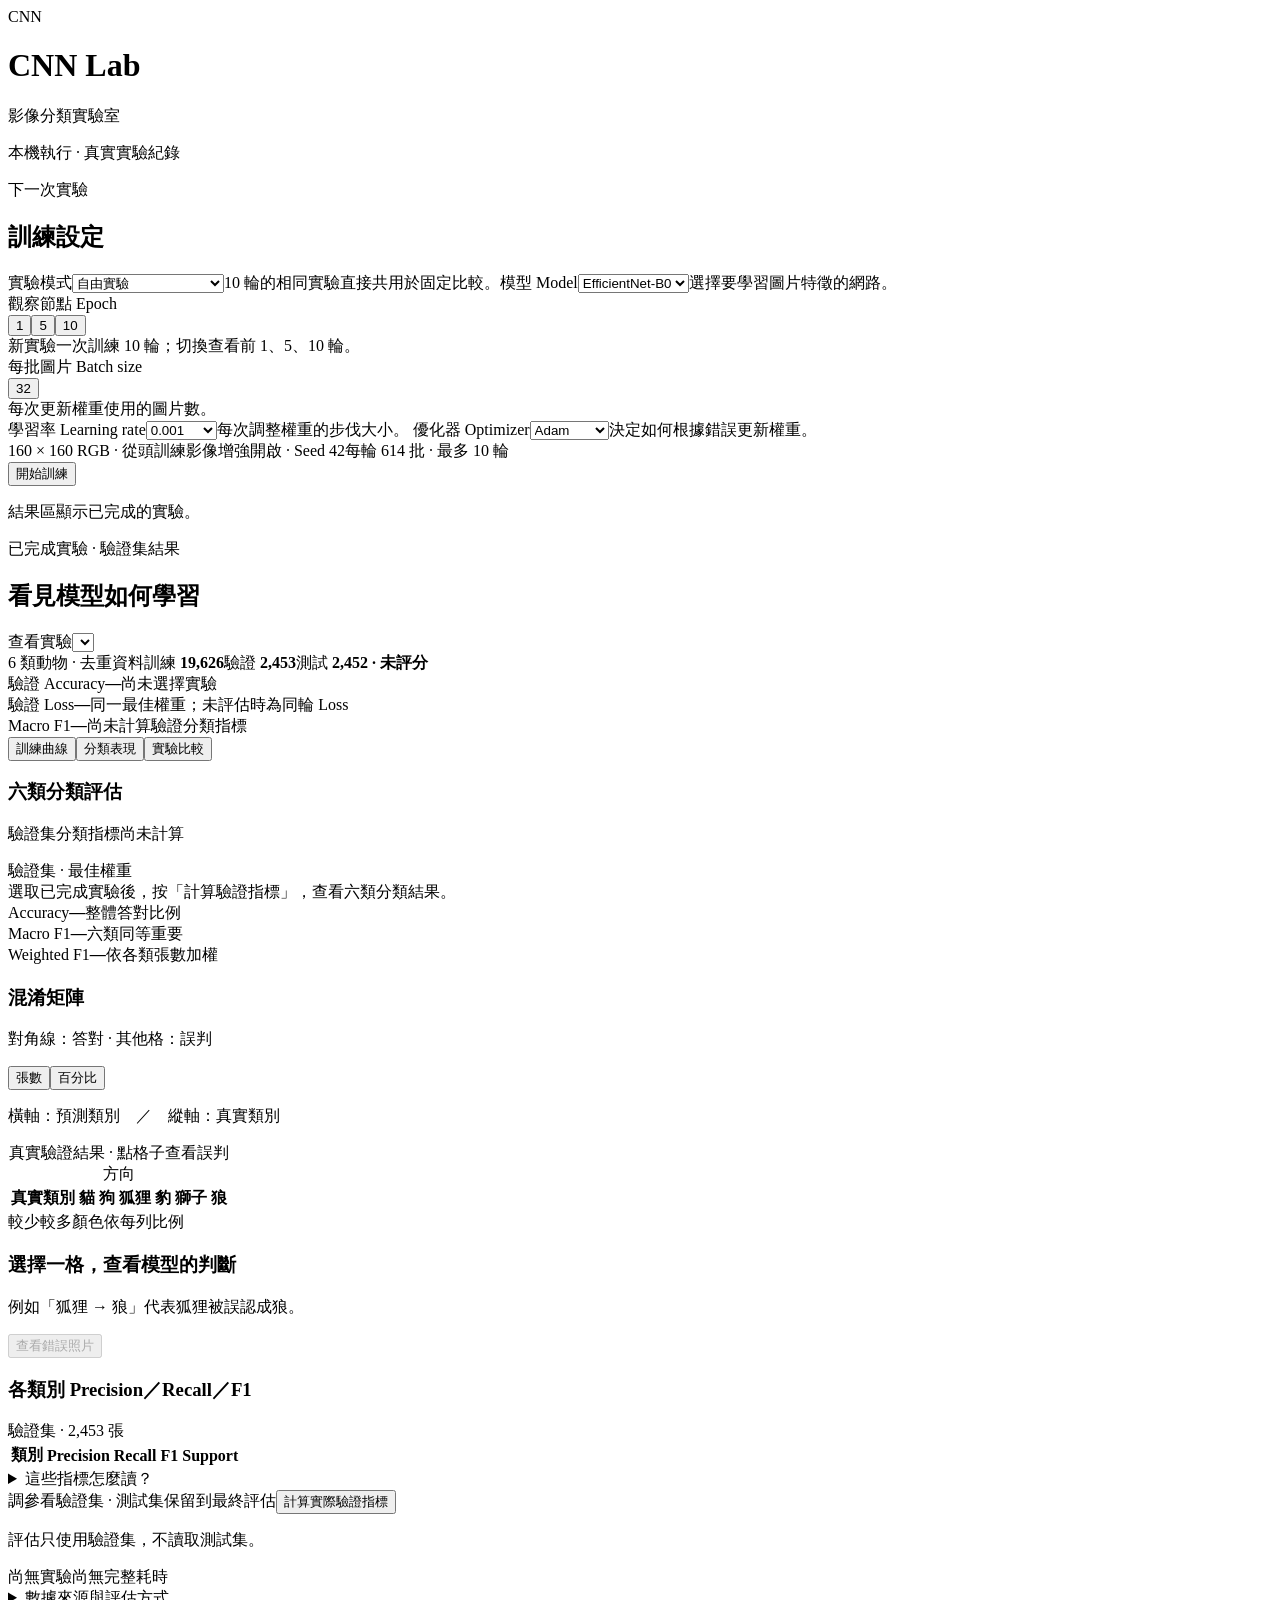
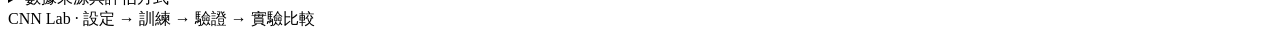
==== webs/index.html @ 6172904f "Add reviewed CNN model and tool sources" ====
<!doctype html>
<html lang="zh-Hant"><head><meta charset="utf-8"><meta name="viewport" content="width=device-width, initial-scale=1"><title>CNN Lab · 影像分類實驗室</title><link rel="stylesheet" href="/style.css"><script src="/app.js" defer></script></head><body>
<div id="cnn-lab-preview-v2" aria-label="CNN 影像分類實驗室介面提案">

<header class="lab-head"><div class="lab-brand"><span class="lab-logo" aria-hidden="true">CNN</span><div><h1>CNN Lab</h1><p class="lab-sub">影像分類實驗室</p></div></div><span class="lab-tag">本機執行 · 真實實驗紀錄</span></header>
<section class="lab-job" id="cl-job" hidden aria-live="polite"><div class="lab-plot-head"><div><h3 id="cl-job-title">準備工作</h3><p class="lab-help" id="cl-job-detail"></p></div><button type="button" class="lab-small-button" id="cl-cancel">取消工作</button></div><progress id="cl-progress" max="100" value="0" aria-label="工作進度"></progress><p class="lab-help" id="cl-job-message"></p></section><p class="lab-alert" id="cl-alert" role="alert" hidden></p><div class="lab-body">
<aside class="lab-side" aria-label="下次實驗設定">
<div><p class="lab-eyebrow">下一次實驗</p><h2>訓練設定</h2></div>
<div class="lab-fields">
<label class="lab-field"><span class="lab-label">實驗模式</span><select class="lab-select" id="cl-mode"><option value="free">自由實驗</option><option value="comparison">固定比較 · 10 輪</option><option value="grid">依序執行全部參數組合</option></select><span class="lab-help">10 輪的相同實驗直接共用於固定比較。</span></label><label class="lab-field"><span class="lab-label">模型 <span>Model</span></span><select class="lab-select" id="cl-model"><option value="EfficientNet-B0">EfficientNet-B0</option><option>MobileNet V1</option><option>ResNet50</option><option>GoogLeNet</option><option>Inception</option><option>VGG16</option><option>VGG16 BN</option><option>AlexNet</option><option>AlexNet LRN</option><option>LeNet</option></select><span class="lab-help" data-help>選擇要學習圖片特徵的網路。</span></label>
<div class="lab-field"><span class="lab-label" id="cl-epoch-label">觀察節點 <span>Epoch</span></span><div class="lab-segments" role="group" aria-labelledby="cl-epoch-label" data-choice="epoch"><button type="button" aria-pressed="false" data-value="1">1</button><button type="button" aria-pressed="false" data-value="5">5</button><button type="button" aria-pressed="true" data-value="10">10</button></div><span class="lab-help" data-help>新實驗一次訓練 10 輪；切換查看前 1、5、10 輪。</span></div>
<div class="lab-field"><span class="lab-label" id="cl-batch-label">每批圖片 <span>Batch size</span></span><div class="lab-segments" role="group" aria-labelledby="cl-batch-label" data-choice="batch"><button type="button" aria-pressed="true" data-value="32">32</button></div><span class="lab-help" data-help>每次更新權重使用的圖片數。</span></div>
<label class="lab-field"><span class="lab-label">學習率 <span>Learning rate</span></span><select class="lab-select" id="cl-lr"><option value="0.00001">0.00001</option><option value="0.001" selected>0.001</option><option value="0.0001">0.0001</option></select><span class="lab-help" data-help>每次調整權重的步伐大小。</span></label>
<label class="lab-field"><span class="lab-label">優化器 <span>Optimizer</span></span><select class="lab-select" id="cl-optimizer"><option>Adam</option><option>SGD</option><option>AdamW</option><option>RMSprop</option></select><span class="lab-help" data-help>決定如何根據錯誤更新權重。</span></label>
</div>
<div class="lab-side-note"><span class="lab-help">160 × 160 RGB · 從頭訓練</span><span class="lab-help">影像增強開啟 · Seed 42</span><span class="lab-help" id="cl-batches">每輪 614 批 · 最多 10 輪</span></div>
<button type="button" class="lab-main-button" id="cl-start"><i data-lucide="play" aria-hidden="true"></i>開始訓練</button><p class="lab-help" id="cl-draft-status" aria-live="polite">結果區顯示已完成的實驗。</p>
</aside>
<main class="lab-main">
<div class="lab-result-head"><div><p class="lab-eyebrow">已完成實驗 · 驗證集結果</p><h2>看見模型如何學習</h2></div><label><span class="lab-help">查看實驗</span><select class="lab-select lab-run-select" id="cl-run" aria-label="查看實驗"></select></label></div>
<div class="lab-dataset"><span>6 類動物 · 去重資料</span><span>訓練 <strong>19,626</strong></span><span>驗證 <strong>2,453</strong></span><span>測試 <strong>2,452 · 未評分</strong></span></div>
<div class="lab-stats" id="cl-original-stats" aria-live="polite"><div class="lab-stat"><span class="lab-stat-label">驗證 Accuracy</span><strong class="lab-value" id="cl-accuracy">—</strong><span class="lab-stat-foot" id="cl-best">尚未選擇實驗</span></div><div class="lab-stat"><span class="lab-stat-label">驗證 Loss</span><strong class="lab-value" id="cl-loss">—</strong><span class="lab-stat-foot">同一最佳權重；未評估時為同輪 Loss</span></div><div class="lab-stat"><span class="lab-stat-label">Macro F1</span><strong class="lab-value">—</strong><span class="lab-stat-foot">尚未計算驗證分類指標</span></div></div>
<div class="lab-tabs" role="tablist" aria-label="實驗結果"><button type="button" role="tab" id="cl-tab-curves" aria-controls="cl-panel-curves" aria-selected="false">訓練曲線</button><button type="button" role="tab" id="cl-tab-class" aria-controls="cl-panel-class" aria-selected="true">分類表現</button><button type="button" role="tab" id="cl-tab-compare" aria-controls="cl-panel-compare" aria-selected="false">實驗比較</button></div>
<section id="cl-panel-curves" role="tabpanel" aria-labelledby="cl-tab-curves" hidden class="lab-gap">
<div class="lab-panel"><div class="lab-plot-head"><h3 id="cl-chart-label">Loss 學習曲線</h3><div class="lab-plot-controls"><div class="lab-segments" role="group" aria-label="曲線指標" data-choice="metric"><button type="button" data-value="loss" aria-pressed="true">Loss</button><button type="button" data-value="accuracy" aria-pressed="false">Accuracy</button></div></div></div><p class="lab-saved-settings" id="cl-result-meta">EfficientNet-B0 · Adam · Batch 32 · LR 0.001</p><section id="cl-chart-composition" data-viz-composition><div class="lab-chart" data-viz-container aria-label="訓練與驗證 Loss 曲線"></div></section><p class="lab-caption" id="cl-curve-note">訓練開始後會顯示實際曲線。</p></div>
<details class="lab-explain"><summary>怎麼看欠擬合與過擬合？</summary><p>兩邊都差且停滯：留意欠擬合。訓練持續進步、驗證連續退步：留意過擬合。判讀連續多輪，不用單一門檻下結論。</p></details>
</section>
<section id="cl-panel-class" role="tabpanel" aria-labelledby="cl-tab-class" class="lab-stack">
<div class="lab-class-toolbar"><div><h3>六類分類評估</h3><p class="lab-help" id="cl-class-provenance">驗證集分類指標尚未計算</p></div><span class="lab-help">驗證集 · 最佳權重</span></div>
<div class="lab-status-note" id="cl-class-banner">選取已完成實驗後，按「計算驗證指標」，查看六類分類結果。</div>
<div class="lab-class-stats" aria-live="polite"><div class="lab-stat"><span class="lab-stat-label">Accuracy</span><strong class="lab-value" id="cl-class-accuracy">—</strong><span class="lab-stat-foot">整體答對比例</span></div><div class="lab-stat"><span class="lab-stat-label">Macro F1</span><strong class="lab-value" id="cl-class-macro">—</strong><span class="lab-stat-foot">六類同等重要</span></div><div class="lab-stat"><span class="lab-stat-label">Weighted F1</span><strong class="lab-value" id="cl-class-weighted">—</strong><span class="lab-stat-foot">依各類張數加權</span></div></div>
<div class="lab-panel"><div class="lab-plot-head"><div><h3>混淆矩陣</h3><p class="lab-help">對角線：答對 · 其他格：誤判</p></div><div class="lab-segments" role="group" aria-label="混淆矩陣顯示方式" id="cl-matrix-units"><button type="button" data-unit="count" aria-pressed="true">張數</button><button type="button" data-unit="percent" aria-pressed="false">百分比</button></div></div><p class="lab-matrix-axis">橫軸：預測類別　／　縱軸：真實類別</p><div class="lab-table-wrap"><table class="lab-matrix" aria-label="六類動物混淆矩陣，行是真實類別，列是預測類別"><caption class="lab-help" id="cl-matrix-caption">真實驗證結果 · 點格子查看誤判方向</caption><thead><tr><th scope="col">真實類別</th><th scope="col">貓</th><th scope="col">狗</th><th scope="col">狐狸</th><th scope="col">豹</th><th scope="col">獅子</th><th scope="col">狼</th></tr></thead><tbody id="cl-matrix-body"></tbody></table></div><div class="lab-matrix-legend"><span>較少</span><span class="lab-legend-ramp" aria-hidden="true"></span><span>較多</span><span id="cl-normalize-label">顏色依每列比例</span></div><div class="lab-cell-detail" aria-live="polite"><div><h3 id="cl-cell-title">選擇一格，查看模型的判斷</h3><p class="lab-help" id="cl-cell-detail">例如「狐狸 → 狼」代表狐狸被誤認成狼。</p></div><button type="button" class="lab-small-button" id="cl-error-images" disabled>查看錯誤照片</button></div><p id="cl-image-note" class="lab-help" aria-live="polite"></p></div>
<div class="lab-panel"><div class="lab-plot-head"><h3>各類別 Precision／Recall／F1</h3><span class="lab-help" id="cl-score-basis">驗證集 · 2,453 張</span></div><div class="lab-table-wrap"><table class="lab-scores"><thead><tr><th scope="col">類別</th><th scope="col">Precision</th><th scope="col">Recall</th><th scope="col">F1</th><th scope="col">Support</th></tr></thead><tbody id="cl-scores-body"></tbody><tfoot id="cl-scores-foot"></tfoot></table></div><details class="lab-explain"><summary>這些指標怎麼讀？</summary><p>Precision：被判成這一類的照片，有多少是真的。Recall：這一類的照片，有多少被找出來。F1：綜合兩者。Support：真實照片張數。Macro：六類平等平均；Weighted：依各類張數加權。</p></details></div>
<div class="lab-class-footer"><span class="lab-help">調參看驗證集 · 測試集保留到最終評估</span><button type="button" class="lab-small-button" id="cl-evaluate">計算實際驗證指標</button></div><div id="cl-errors" class="lab-error-grid" hidden></div><p class="lab-help" id="cl-eval-note" aria-live="polite">評估只使用驗證集，不讀取測試集。</p>
</section>

<section id="cl-panel-compare" role="tabpanel" aria-labelledby="cl-tab-compare" hidden class="lab-stack"><div class="lab-panel"><div class="lab-plot-head"><h3>實驗比較</h3><span class="lab-help">僅顯示已完成 10 輪的實驗</span><span class="lab-help">比較時請使用相同基準、優化器與學習率</span></div><label class="lab-help">模型 <select class="lab-select" id="cl-filter-model"><option value="all">全部模型</option></select></label><label class="lab-help">優化器 <select class="lab-select" id="cl-filter-opt"><option value="all">全部</option><option>adam</option><option>sgd</option><option>adamw</option><option>rmsprop</option></select></label><label class="lab-help">學習率 <select class="lab-select" id="cl-filter-lr"><option value="all">全部</option><option>0.00001</option><option>0.0001</option><option>0.001</option></select></label><div class="lab-table-wrap"><table><thead><tr><th>模型</th><th>Epoch</th><th>Batch</th><th>LR</th><th>Optimizer</th><th>驗證 Acc.</th><th>驗證 Loss</th><th>Macro F1</th><th>耗時</th><th>狀態</th></tr></thead><tbody id="cl-compare-body"></tbody></table></div><p class="lab-caption">耗時為各次實測。不同模型與設定需搭配曲線一起判讀，不只比較最高分。</p></div></section>
<div class="lab-bottom"><span class="lab-completed"><i data-lucide="circle-check" aria-hidden="true"></i><span id="cl-complete">尚無實驗</span></span><span id="cl-duration">尚無完整耗時</span></div>
<details class="lab-src"><summary>數據來源與評估方式</summary><p>曲線讀取各次實驗的逐輪 CSV；分類指標由最佳權重在驗證集的逐圖預測計算。Loss 為主要分類輸出的交叉熵；GoogLeNet 訓練總 Loss 另含輔助輸出，不與分類 Loss 混為一談。測試集不提供操作入口。</p></details>
</main>
</div>
<section class="lab-review" id="cl-review" hidden aria-label="確認下次實驗設定" aria-live="polite"><h2>確認下一次實驗</h2><div class="lab-keyvals" id="cl-review-values"></div><p class="lab-help">不需要既有權重。確認後會從頭訓練，使用去重資料與獨立輸出位置；整批排程每次只執行一組。原始資料與既有權重不覆寫；過程可取消。</p><div class="lab-review-actions"><button type="button" class="lab-small-button" id="cl-close-review">返回調整</button><button type="button" class="lab-main-button" id="cl-confirm">確認開始訓練</button></div></section>
<div class="lab-foot">CNN Lab · 設定 → 訓練 → 驗證 → 實驗比較</div>









</div>

</body></html>
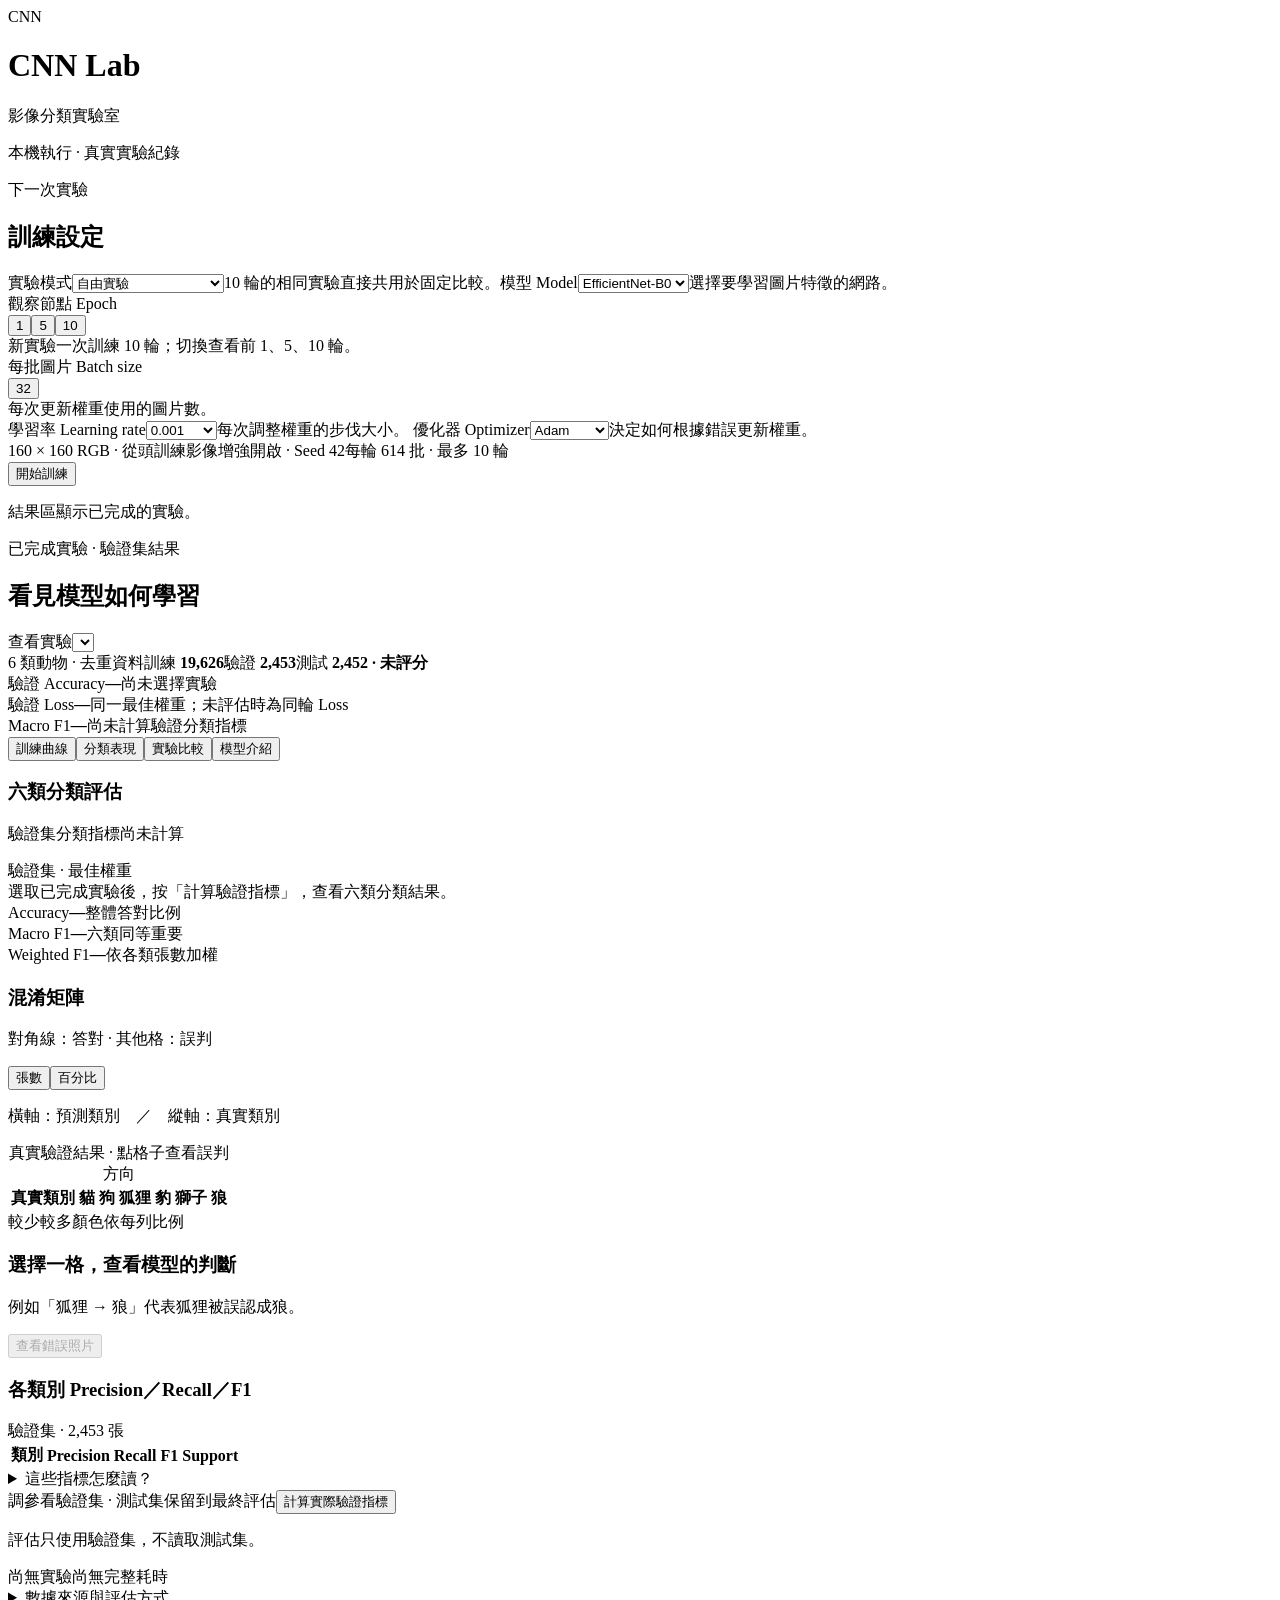
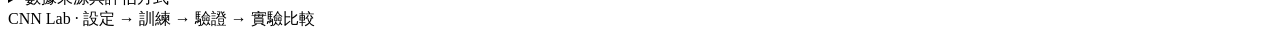
==== commit 263ec86e: "Integrate model reference diagrams into CNN Lab and clarify setup" ====
--- a/webs/index.html
+++ b/webs/index.html
@@ -20,7 +20,7 @@
 <div class="lab-result-head"><div><p class="lab-eyebrow">已完成實驗 · 驗證集結果</p><h2>看見模型如何學習</h2></div><label><span class="lab-help">查看實驗</span><select class="lab-select lab-run-select" id="cl-run" aria-label="查看實驗"></select></label></div>
 <div class="lab-dataset"><span>6 類動物 · 去重資料</span><span>訓練 <strong>19,626</strong></span><span>驗證 <strong>2,453</strong></span><span>測試 <strong>2,452 · 未評分</strong></span></div>
 <div class="lab-stats" id="cl-original-stats" aria-live="polite"><div class="lab-stat"><span class="lab-stat-label">驗證 Accuracy</span><strong class="lab-value" id="cl-accuracy">—</strong><span class="lab-stat-foot" id="cl-best">尚未選擇實驗</span></div><div class="lab-stat"><span class="lab-stat-label">驗證 Loss</span><strong class="lab-value" id="cl-loss">—</strong><span class="lab-stat-foot">同一最佳權重；未評估時為同輪 Loss</span></div><div class="lab-stat"><span class="lab-stat-label">Macro F1</span><strong class="lab-value">—</strong><span class="lab-stat-foot">尚未計算驗證分類指標</span></div></div>
-<div class="lab-tabs" role="tablist" aria-label="實驗結果"><button type="button" role="tab" id="cl-tab-curves" aria-controls="cl-panel-curves" aria-selected="false">訓練曲線</button><button type="button" role="tab" id="cl-tab-class" aria-controls="cl-panel-class" aria-selected="true">分類表現</button><button type="button" role="tab" id="cl-tab-compare" aria-controls="cl-panel-compare" aria-selected="false">實驗比較</button></div>
+<div class="lab-tabs" role="tablist" aria-label="實驗結果"><button type="button" role="tab" id="cl-tab-curves" aria-controls="cl-panel-curves" aria-selected="false">訓練曲線</button><button type="button" role="tab" id="cl-tab-class" aria-controls="cl-panel-class" aria-selected="true">分類表現</button><button type="button" role="tab" id="cl-tab-compare" aria-controls="cl-panel-compare" aria-selected="false">實驗比較</button><button type="button" role="tab" id="cl-tab-models" aria-controls="cl-panel-models" aria-selected="false">模型介紹</button></div>
 <section id="cl-panel-curves" role="tabpanel" aria-labelledby="cl-tab-curves" hidden class="lab-gap">
 <div class="lab-panel"><div class="lab-plot-head"><h3 id="cl-chart-label">Loss 學習曲線</h3><div class="lab-plot-controls"><div class="lab-segments" role="group" aria-label="曲線指標" data-choice="metric"><button type="button" data-value="loss" aria-pressed="true">Loss</button><button type="button" data-value="accuracy" aria-pressed="false">Accuracy</button></div></div></div><p class="lab-saved-settings" id="cl-result-meta">EfficientNet-B0 · Adam · Batch 32 · LR 0.001</p><section id="cl-chart-composition" data-viz-composition><div class="lab-chart" data-viz-container aria-label="訓練與驗證 Loss 曲線"></div></section><p class="lab-caption" id="cl-curve-note">訓練開始後會顯示實際曲線。</p></div>
 <details class="lab-explain"><summary>怎麼看欠擬合與過擬合？</summary><p>兩邊都差且停滯：留意欠擬合。訓練持續進步、驗證連續退步：留意過擬合。判讀連續多輪，不用單一門檻下結論。</p></details>
@@ -34,6 +34,7 @@
 <div class="lab-class-footer"><span class="lab-help">調參看驗證集 · 測試集保留到最終評估</span><button type="button" class="lab-small-button" id="cl-evaluate">計算實際驗證指標</button></div><div id="cl-errors" class="lab-error-grid" hidden></div><p class="lab-help" id="cl-eval-note" aria-live="polite">評估只使用驗證集，不讀取測試集。</p>
 </section>
 
+<section id="cl-panel-models" role="tabpanel" aria-labelledby="cl-tab-models" hidden class="lab-stack"><div class="lab-panel"><h3>認識十種 CNN</h3><p class="lab-help">從核心設計理解模型，再搭配曲線與分類指標觀察。圖示以原論文或明確的官方參考版本為準；本專案是六類分類學習實作，仍有架構調整，部分差異較大，請展開各卡片核對。</p></div><div class="lab-model-grid"><article class="lab-panel lab-model-card"><h3>LeNet</h3><p>小型卷積與平均池化，作為入門基準。</p><a href="/model-images/lenet-reference.svg" target="_blank" rel="noopener noreferrer" aria-label="放大參考架構圖"><img src="/model-images/lenet-reference.svg" alt="LeNet 結構圖"></a><p class="lab-help">點圖可放大。圖依原論文／官方參考重繪；本專案調整見下方差異。<a href="https://princetonuniversity.github.io/NEU-PSY-502/_static/pdf/Class%204/LeCunn1998.pdf" target="_blank" rel="noopener noreferrer">查看架構來源</a></p><p><a href="https://github.com/zihling-project-ai/dl_cnn_model_learning/blob/main/models/lenet.py">查看模型程式</a></p><details class="lab-explain"><summary>模型特色與論文架構差異</summary><p>原版 C3 為部分通道連接，目前使用一般 Conv2D；原版 subsampling 含可訓練縮放與偏置，目前為固定平均池化；C5 改用 Flatten＋Dense(120)，在目前輸入尺寸下不等同原卷積；RBF 輸出改為 Softmax。<a href="https://princetonuniversity.github.io/NEU-PSY-502/_static/pdf/Class%204/LeCunn1998.pdf" target="_blank" rel="noopener noreferrer">論文</a></p></details></article><article class="lab-panel lab-model-card"><h3>AlexNet</h3><p>大卷積核、ReLU 與 Dropout。</p><a href="/model-images/alexnet-reference.svg" target="_blank" rel="noopener noreferrer" aria-label="放大參考架構圖"><img src="/model-images/alexnet-reference.svg" alt="AlexNet 結構圖"></a><p class="lab-help">點圖可放大。圖依原論文／官方參考重繪；本專案調整見下方差異。<a href="https://proceedings.neurips.cc/paper_files/paper/2012/file/c399862d3b9d6b76c8436e924a68c45b-Paper.pdf" target="_blank" rel="noopener noreferrer">查看架構來源</a></p><p><a href="https://github.com/zihling-project-ai/dl_cnn_model_learning/blob/main/models/alexnet.py">查看模型程式</a></p><details class="lab-explain"><summary>模型特色與論文架構差異</summary><p>隱藏全連接層為 512／512，原版為 4096／4096；原版第 2、4、5 層的分組連接改為一般卷積；省略 LRN。<a href="https://proceedings.neurips.cc/paper_files/paper/2012/file/c399862d3b9d6b76c8436e924a68c45b-Paper.pdf" target="_blank" rel="noopener noreferrer">論文</a></p></details></article><article class="lab-panel lab-model-card"><h3>AlexNet＋LRN</h3><p>加入局部反應正規化，與無 LRN 版本對照。</p><a href="/model-images/alexnet_lrn-reference.svg" target="_blank" rel="noopener noreferrer" aria-label="放大參考架構圖"><img src="/model-images/alexnet_lrn-reference.svg" alt="AlexNet＋LRN 結構圖"></a><p class="lab-help">點圖可放大。圖依原論文／官方參考重繪；本專案調整見下方差異。<a href="https://proceedings.neurips.cc/paper_files/paper/2012/file/c399862d3b9d6b76c8436e924a68c45b-Paper.pdf" target="_blank" rel="noopener noreferrer">查看架構來源</a></p><p><a href="https://github.com/zihling-project-ai/dl_cnn_model_learning/blob/main/models/alexnet_lrn.py">查看模型程式</a></p><details class="lab-explain"><summary>模型特色與論文架構差異</summary><p>同樣縮小為 512／512，且未使用原版分組連接。LRN 的 bias=1 與論文 k=2 不同，這一項屬層內超參數差異。<a href="https://proceedings.neurips.cc/paper_files/paper/2012/file/c399862d3b9d6b76c8436e924a68c45b-Paper.pdf" target="_blank" rel="noopener noreferrer">論文</a></p></details></article><article class="lab-panel lab-model-card"><h3>VGG16</h3><p>連續堆疊 3×3 卷積。</p><a href="/model-images/vgg16-reference.svg" target="_blank" rel="noopener noreferrer" aria-label="放大參考架構圖"><img src="/model-images/vgg16-reference.svg" alt="VGG16 結構圖"></a><p class="lab-help">點圖可放大。圖依原論文／官方參考重繪；本專案調整見下方差異。<a href="https://arxiv.org/abs/1409.1556" target="_blank" rel="noopener noreferrer">查看架構來源</a></p><p><a href="https://github.com/zihling-project-ai/dl_cnn_model_learning/blob/main/models/vgg16.py">查看模型程式</a></p><details class="lab-explain"><summary>模型特色與論文架構差異</summary><p>卷積配置對應原版 configuration D；兩個隱藏全連接層縮為 256／256，原版為 4096／4096。<a href="https://arxiv.org/html/1409.1556v6" target="_blank" rel="noopener noreferrer">論文 Table 1</a></p></details></article><article class="lab-panel lab-model-card"><h3>VGG16＋BN</h3><p>加入 Batch Normalization；分類器大小也與本專案 VGG16 不同，並非只差 BN。</p><a href="/model-images/vgg16_bn-reference.svg" target="_blank" rel="noopener noreferrer" aria-label="放大參考架構圖"><img src="/model-images/vgg16_bn-reference.svg" alt="VGG16＋BN 結構圖"></a><p class="lab-help">點圖可放大。圖依原論文／官方參考重繪；本專案調整見下方差異。<a href="https://arxiv.org/abs/1409.1556" target="_blank" rel="noopener noreferrer">查看架構來源</a></p><p><a href="https://github.com/zihling-project-ai/dl_cnn_model_learning/blob/main/models/vgg16_bn.py">查看模型程式</a></p><details class="lab-explain"><summary>模型特色與論文架構差異</summary><p>隱藏全連接層為 512／512。BN 是原 VGG 的擴充設計，並非 2014 VGG 論文原版。<a href="https://arxiv.org/html/1409.1556v6" target="_blank" rel="noopener noreferrer">VGG 論文</a></p></details></article><article class="lab-panel lab-model-card"><h3>GoogLeNet</h3><p>Inception v1 多分支、1×1 降維與輔助分類器。</p><a href="/model-images/googlenet-reference.svg" target="_blank" rel="noopener noreferrer" aria-label="放大參考架構圖"><img src="/model-images/googlenet-reference.svg" alt="GoogLeNet 結構圖"></a><p class="lab-help">點圖可放大。圖依原論文／官方參考重繪；本專案調整見下方差異。<a href="https://arxiv.org/abs/1409.4842" target="_blank" rel="noopener noreferrer">查看架構來源</a></p><p><a href="https://github.com/zihling-project-ai/dl_cnn_model_learning/blob/main/models/googlenet.py">查看模型程式</a></p><details class="lab-explain"><summary>模型特色與論文架構差異</summary><p>主要 Inception 配置大致對應，但前段省略原版兩個 LRN 層；池化的空間尺寸隨輸入尺寸調整。<a href="https://arxiv.org/pdf/1409.4842" target="_blank" rel="noopener noreferrer">論文</a></p></details></article><article class="lab-panel lab-model-card"><h3>Inception v2</h3><p>BN、多分支、卷積分解與降採樣。</p><a href="/model-images/inception-reference.svg" target="_blank" rel="noopener noreferrer" aria-label="放大參考架構圖"><img src="/model-images/inception-reference.svg" alt="Inception v2 結構圖"></a><p class="lab-help">點圖可放大。圖依原論文／官方參考重繪；本專案調整見下方差異。<a href="https://github.com/tensorflow/models/blob/master/research/slim/nets/inception_v2.py" target="_blank" rel="noopener noreferrer">查看架構來源</a></p><p><a href="https://github.com/zihling-project-ai/dl_cnn_model_learning/blob/main/models/inception.py">查看模型程式</a></p><details class="lab-explain"><summary>模型特色與論文架構差異</summary><p>對齊 TF-Slim 的可分離卷積前段、八個一般區塊與兩個 Reduction，共十個模組；保留本專案 GAP、六類輸出、BN／初始化與 Dropout 強度，不宣稱逐點重現原訓練。<a href="https://github.com/tensorflow/models/blob/master/research/slim/nets/inception_v2.py" target="_blank" rel="noopener noreferrer">參考實作</a></p></details></article><article class="lab-panel lab-model-card"><h3>ResNet50</h3><p>Bottleneck 與殘差捷徑。</p><a href="/model-images/resnet50-reference.svg" target="_blank" rel="noopener noreferrer" aria-label="放大參考架構圖"><img src="/model-images/resnet50-reference.svg" alt="ResNet50 結構圖"></a><p class="lab-help">點圖可放大。圖依原論文／官方參考重繪；本專案調整見下方差異。<a href="https://arxiv.org/abs/1512.03385" target="_blank" rel="noopener noreferrer">查看架構來源</a></p><p><a href="https://github.com/zihling-project-ai/dl_cnn_model_learning/blob/main/models/resnet.py">查看模型程式</a></p><details class="lab-explain"><summary>模型特色與論文架構差異</summary><p>主幹配置對應 ResNet50；第一層使用 TensorFlow same 補邊，與原作者固定 pad=3 的邊界取樣可能不同，不宣稱逐點數值等價。<a href="https://arxiv.org/pdf/1512.03385" target="_blank" rel="noopener noreferrer">論文</a>、<a href="https://github.com/KaimingHe/deep-residual-networks/blob/master/prototxt/ResNet-50-deploy.prototxt" target="_blank" rel="noopener noreferrer">原作者實作</a></p></details></article><article class="lab-panel lab-model-card"><h3>MobileNet v1</h3><p>Depthwise 與 Pointwise 卷積，降低計算量。</p><a href="/model-images/mobilenet_v1-reference.svg" target="_blank" rel="noopener noreferrer" aria-label="放大參考架構圖"><img src="/model-images/mobilenet_v1-reference.svg" alt="MobileNet v1 結構圖"></a><p class="lab-help">點圖可放大。圖依原論文／官方參考重繪；本專案調整見下方差異。<a href="https://arxiv.org/abs/1704.04861" target="_blank" rel="noopener noreferrer">查看架構來源</a></p><p><a href="https://github.com/zihling-project-ai/dl_cnn_model_learning/blob/main/models/mobilenet_v1.py">查看模型程式</a></p><details class="lab-explain"><summary>模型特色與論文架構差異</summary><p>主幹配置對應 v1；論文文字使用 ReLU，本專案使用 ReLU6（亦見官方實作），此差異須明確區分。目前 Dropout=0.2 與官方預設強度不同，主要屬正則化設定差異。<a href="https://arxiv.org/pdf/1704.04861" target="_blank" rel="noopener noreferrer">論文</a>、<a href="https://github.com/tensorflow/models/blob/master/research/slim/nets/mobilenet_v1.py" target="_blank" rel="noopener noreferrer">官方實作</a></p></details></article><article class="lab-panel lab-model-card"><h3>EfficientNet-B0</h3><p>MBConv、SE 通道權重與條件式殘差。</p><a href="/model-images/efficientnet_b0-reference.svg" target="_blank" rel="noopener noreferrer" aria-label="放大參考架構圖"><img src="/model-images/efficientnet_b0-reference.svg" alt="EfficientNet-B0 結構圖"></a><p class="lab-help">點圖可放大。圖依原論文／官方參考重繪；本專案調整見下方差異。<a href="https://arxiv.org/abs/1905.11946" target="_blank" rel="noopener noreferrer">查看架構來源</a></p><p><a href="https://github.com/zihling-project-ai/dl_cnn_model_learning/blob/main/models/efficientnet.py">查看模型程式</a></p><details class="lab-explain"><summary>模型特色與論文架構差異</summary><p>SE 縮減寬度依區塊輸入通道計算；殘差支路使用逐樣本遮罩，丟棄率依 block_idx／total_blocks 增加。保留本專案 BN 與初始化設定，不要求原論文環境或訓練方法。<a href="https://github.com/tensorflow/tpu/blob/master/models/official/efficientnet/efficientnet_model.py" target="_blank" rel="noopener noreferrer">參考實作</a></p></details></article></div></section>
 <section id="cl-panel-compare" role="tabpanel" aria-labelledby="cl-tab-compare" hidden class="lab-stack"><div class="lab-panel"><div class="lab-plot-head"><h3>實驗比較</h3><span class="lab-help">僅顯示已完成 10 輪的實驗</span><span class="lab-help">比較時請使用相同基準、優化器與學習率</span></div><label class="lab-help">模型 <select class="lab-select" id="cl-filter-model"><option value="all">全部模型</option></select></label><label class="lab-help">優化器 <select class="lab-select" id="cl-filter-opt"><option value="all">全部</option><option>adam</option><option>sgd</option><option>adamw</option><option>rmsprop</option></select></label><label class="lab-help">學習率 <select class="lab-select" id="cl-filter-lr"><option value="all">全部</option><option>0.00001</option><option>0.0001</option><option>0.001</option></select></label><div class="lab-table-wrap"><table><thead><tr><th>模型</th><th>Epoch</th><th>Batch</th><th>LR</th><th>Optimizer</th><th>驗證 Acc.</th><th>驗證 Loss</th><th>Macro F1</th><th>耗時</th><th>狀態</th></tr></thead><tbody id="cl-compare-body"></tbody></table></div><p class="lab-caption">耗時為各次實測。不同模型與設定需搭配曲線一起判讀，不只比較最高分。</p></div></section>
 <div class="lab-bottom"><span class="lab-completed"><i data-lucide="circle-check" aria-hidden="true"></i><span id="cl-complete">尚無實驗</span></span><span id="cl-duration">尚無完整耗時</span></div>
 <details class="lab-src"><summary>數據來源與評估方式</summary><p>曲線讀取各次實驗的逐輪 CSV；分類指標由最佳權重在驗證集的逐圖預測計算。Loss 為主要分類輸出的交叉熵；GoogLeNet 訓練總 Loss 另含輔助輸出，不與分類 Loss 混為一談。測試集不提供操作入口。</p></details>
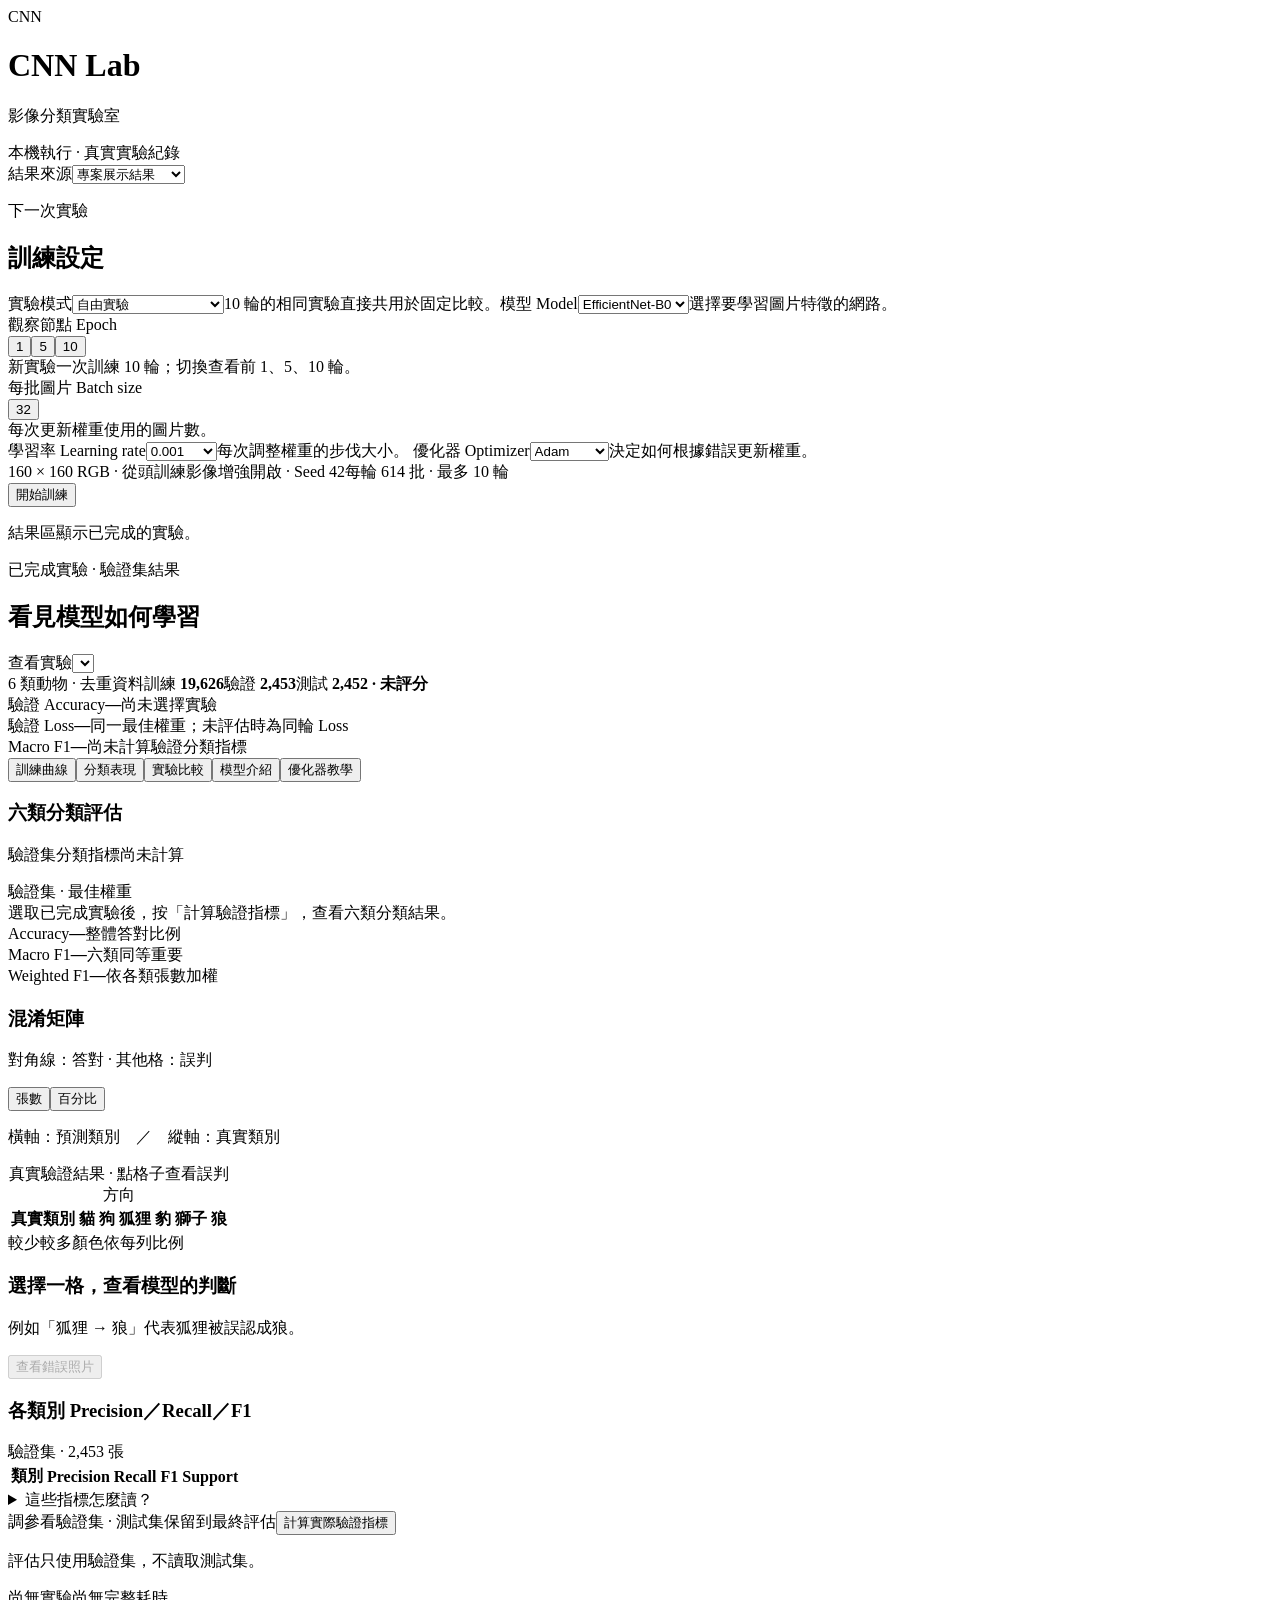
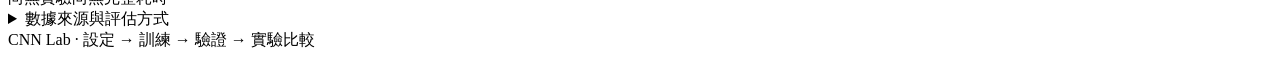
==== commit c2966e97: "Add optimizer lessons, reproducible setup and static experiment showcase" ====
--- a/webs/index.html
+++ b/webs/index.html
@@ -3,6 +3,8 @@
 <div id="cnn-lab-preview-v2" aria-label="CNN 影像分類實驗室介面提案">
 
 <header class="lab-head"><div class="lab-brand"><span class="lab-logo" aria-hidden="true">CNN</span><div><h1>CNN Lab</h1><p class="lab-sub">影像分類實驗室</p></div></div><span class="lab-tag">本機執行 · 真實實驗紀錄</span></header>
+<section class="lab-panel lab-source-panel"><label class="lab-field"><span class="lab-label">結果來源</span><select class="lab-select" id="cl-source"><option value="showcase">專案展示結果</option><option value="local">這台電腦的實驗</option></select></label><p class="lab-help" id="cl-mode-note"></p><p class="lab-help" id="cl-snapshot-note"></p></section>
+<section class="lab-panel" id="cl-local-guide" hidden><h3>在自己的電腦上訓練</h3><p class="lab-help" id="cl-guide-settings"></p><p>先下載專案、準備分類圖片，依安裝說明建立 Python 環境並啟動本機服務。Metal 需另行驗證，NVIDIA Docker 尚待實測。回到本機 CNN Lab 後，可用目前選中的設定從零訓練；權重與紀錄會保存在你自己的電腦。</p><p><a href="https://github.com/zihling-project-ai/dl_cnn_model_learning/blob/main/webs/README.md" target="_blank" rel="noopener noreferrer">查看本機啟動說明（Docker 尚待實測）</a></p></section>
 <section class="lab-job" id="cl-job" hidden aria-live="polite"><div class="lab-plot-head"><div><h3 id="cl-job-title">準備工作</h3><p class="lab-help" id="cl-job-detail"></p></div><button type="button" class="lab-small-button" id="cl-cancel">取消工作</button></div><progress id="cl-progress" max="100" value="0" aria-label="工作進度"></progress><p class="lab-help" id="cl-job-message"></p></section><p class="lab-alert" id="cl-alert" role="alert" hidden></p><div class="lab-body">
 <aside class="lab-side" aria-label="下次實驗設定">
 <div><p class="lab-eyebrow">下一次實驗</p><h2>訓練設定</h2></div>
@@ -20,7 +22,7 @@
 <div class="lab-result-head"><div><p class="lab-eyebrow">已完成實驗 · 驗證集結果</p><h2>看見模型如何學習</h2></div><label><span class="lab-help">查看實驗</span><select class="lab-select lab-run-select" id="cl-run" aria-label="查看實驗"></select></label></div>
 <div class="lab-dataset"><span>6 類動物 · 去重資料</span><span>訓練 <strong>19,626</strong></span><span>驗證 <strong>2,453</strong></span><span>測試 <strong>2,452 · 未評分</strong></span></div>
 <div class="lab-stats" id="cl-original-stats" aria-live="polite"><div class="lab-stat"><span class="lab-stat-label">驗證 Accuracy</span><strong class="lab-value" id="cl-accuracy">—</strong><span class="lab-stat-foot" id="cl-best">尚未選擇實驗</span></div><div class="lab-stat"><span class="lab-stat-label">驗證 Loss</span><strong class="lab-value" id="cl-loss">—</strong><span class="lab-stat-foot">同一最佳權重；未評估時為同輪 Loss</span></div><div class="lab-stat"><span class="lab-stat-label">Macro F1</span><strong class="lab-value">—</strong><span class="lab-stat-foot">尚未計算驗證分類指標</span></div></div>
-<div class="lab-tabs" role="tablist" aria-label="實驗結果"><button type="button" role="tab" id="cl-tab-curves" aria-controls="cl-panel-curves" aria-selected="false">訓練曲線</button><button type="button" role="tab" id="cl-tab-class" aria-controls="cl-panel-class" aria-selected="true">分類表現</button><button type="button" role="tab" id="cl-tab-compare" aria-controls="cl-panel-compare" aria-selected="false">實驗比較</button><button type="button" role="tab" id="cl-tab-models" aria-controls="cl-panel-models" aria-selected="false">模型介紹</button></div>
+<div class="lab-tabs" role="tablist" aria-label="實驗結果"><button type="button" role="tab" id="cl-tab-curves" aria-controls="cl-panel-curves" aria-selected="false">訓練曲線</button><button type="button" role="tab" id="cl-tab-class" aria-controls="cl-panel-class" aria-selected="true">分類表現</button><button type="button" role="tab" id="cl-tab-compare" aria-controls="cl-panel-compare" aria-selected="false">實驗比較</button><button type="button" role="tab" id="cl-tab-models" aria-controls="cl-panel-models" aria-selected="false">模型介紹</button><button type="button" role="tab" id="cl-tab-optimizers" aria-controls="cl-panel-optimizers" aria-selected="false">優化器教學</button></div>
 <section id="cl-panel-curves" role="tabpanel" aria-labelledby="cl-tab-curves" hidden class="lab-gap">
 <div class="lab-panel"><div class="lab-plot-head"><h3 id="cl-chart-label">Loss 學習曲線</h3><div class="lab-plot-controls"><div class="lab-segments" role="group" aria-label="曲線指標" data-choice="metric"><button type="button" data-value="loss" aria-pressed="true">Loss</button><button type="button" data-value="accuracy" aria-pressed="false">Accuracy</button></div></div></div><p class="lab-saved-settings" id="cl-result-meta">EfficientNet-B0 · Adam · Batch 32 · LR 0.001</p><section id="cl-chart-composition" data-viz-composition><div class="lab-chart" data-viz-container aria-label="訓練與驗證 Loss 曲線"></div></section><p class="lab-caption" id="cl-curve-note">訓練開始後會顯示實際曲線。</p></div>
 <details class="lab-explain"><summary>怎麼看欠擬合與過擬合？</summary><p>兩邊都差且停滯：留意欠擬合。訓練持續進步、驗證連續退步：留意過擬合。判讀連續多輪，不用單一門檻下結論。</p></details>
@@ -34,6 +36,16 @@
 <div class="lab-class-footer"><span class="lab-help">調參看驗證集 · 測試集保留到最終評估</span><button type="button" class="lab-small-button" id="cl-evaluate">計算實際驗證指標</button></div><div id="cl-errors" class="lab-error-grid" hidden></div><p class="lab-help" id="cl-eval-note" aria-live="polite">評估只使用驗證集，不讀取測試集。</p>
 </section>
 
+<section id="cl-panel-optimizers" role="tabpanel" aria-labelledby="cl-tab-optimizers" hidden class="lab-stack">
+<div class="lab-panel lab-optimizer-intro"><p class="lab-eyebrow">從錯誤到更新</p><h3>優化器怎麼讓模型學習？</h3><p>Loss 衡量預測與答案的差距，反向傳播算出梯度，優化器再用梯度更新權重。學習率控制更新尺度；標籤與分類答案不會因此改變。</p><div class="lab-learning-flow" aria-label="學習流程"><span>照片與標籤</span><b aria-hidden="true">→</b><span>預測與 Loss</span><b aria-hidden="true">→</b><span>反向傳播：梯度</span><b aria-hidden="true">→</b><span>優化器更新權重</span></div><p class="lab-help">同樣的學習率，不同優化器的實際更新量也可能不同。以下是概念示例，不是 CNN 實測數值。</p></div>
+<div class="lab-optimizer-grid">
+<article class="lab-panel"><p class="lab-eyebrow">01 · 沿梯度前進</p><h3>SGD＋Momentum</h3><p>最簡單的 SGD：新權重＝舊權重 − 學習率 × 梯度。動量會保留過去更新方向的一部分，讓連續一致的方向能累積。</p><p class="lab-optimizer-example">權重 1.0、梯度 2.0、LR 0.001<br>無動量與衰減的一步示例：1.0 → 0.998</p><p class="lab-help">Lab 使用 momentum=0.9，不是上面最簡單的無動量版本；步伐過小可能十輪仍學不足。</p></article>
+<article class="lab-panel"><p class="lab-eyebrow">02 · 調整各參數的尺度</p><h3>RMSprop</h3><p>記錄近期梯度平方的移動平均，依其平方根縮放每個參數的更新。不同參數不必用相同的有效步伐。</p><p class="lab-optimizer-example">本專案：rho 0.9 · epsilon 0.001<br>Lab：momentum 0.9</p><p class="lab-help">仍然需要選學習率；epsilon 不只是裝飾，數值不同會影響更新。</p></article>
+<article class="lab-panel"><p class="lab-eyebrow">03 · 兼顧方向與尺度</p><h3>Adam</h3><p>同時記錄梯度平均與平方梯度平均，並修正初期估計偏差。可以當作實驗起點，但不保證總是勝過 SGD。</p><p class="lab-optimizer-example">Keras 2.15：beta₁ 0.9 · beta₂ 0.999<br>本程式不套用 YAML 的 weight_decay</p><p class="lab-help">Adam 不讀取 SGD 的 momentum 欄位；其梯度平均由 beta₁ 控制。</p></article>
+<article class="lab-panel"><p class="lab-eyebrow">04 · 額外限制權重成長</p><h3>AdamW</h3><p>在 Adam 的更新之外，分開讓權重往零縮小。這是解耦權重衰減，與直接將 L2 懲罰加進 Adam 的 Loss 不完全相同。</p><p class="lab-optimizer-example">Lab：weight_decay 0.0005<br>命令列入門範例：weight_decay 0</p><p class="lab-help">衰減太強也會妨礙學習，不是一定能消除過擬合。</p></article>
+</div>
+<div class="lab-panel"><h3>怎麼用這個介面比較？</h3><ol><li>先固定模型、資料、batch 與 seed，比較三個學習率的曲線。</li><li>換優化器時，同時記錄 momentum、epsilon 與 weight_decay，不只比較名稱。</li><li>看驗證 Loss、Macro F1 和各類 Recall；最佳權重依驗證 Accuracy 選出，不是依 F1 選出。</li></ol><p>目前 Lab 的 SGD／AdamW 使用 weight_decay，Adam／RMSprop 不套用。因此比較的是這四組設定配方，不能把差異全部歸因於優化器演算法。十輪、單一 seed 的結果也不是普遍排名。</p><p><a href="https://github.com/zihling-project-ai/dl_cnn_model_learning/blob/main/docs/optimizers.md" target="_blank" rel="noopener noreferrer">閱讀完整優化器筆記與官方參考 ↗</a></p></div>
+</section>
 <section id="cl-panel-models" role="tabpanel" aria-labelledby="cl-tab-models" hidden class="lab-stack"><div class="lab-panel"><h3>認識十種 CNN</h3><p class="lab-help">從核心設計理解模型，再搭配曲線與分類指標觀察。圖示以原論文或明確的官方參考版本為準；本專案是六類分類學習實作，仍有架構調整，部分差異較大，請展開各卡片核對。</p></div><div class="lab-model-grid"><article class="lab-panel lab-model-card"><h3>LeNet</h3><p>小型卷積與平均池化，作為入門基準。</p><a href="/model-images/lenet-reference.svg" target="_blank" rel="noopener noreferrer" aria-label="放大參考架構圖"><img src="/model-images/lenet-reference.svg" alt="LeNet 結構圖"></a><p class="lab-help">點圖可放大。圖依原論文／官方參考重繪；本專案調整見下方差異。<a href="https://princetonuniversity.github.io/NEU-PSY-502/_static/pdf/Class%204/LeCunn1998.pdf" target="_blank" rel="noopener noreferrer">查看架構來源</a></p><p><a href="https://github.com/zihling-project-ai/dl_cnn_model_learning/blob/main/models/lenet.py">查看模型程式</a></p><details class="lab-explain"><summary>模型特色與論文架構差異</summary><p>原版 C3 為部分通道連接，目前使用一般 Conv2D；原版 subsampling 含可訓練縮放與偏置，目前為固定平均池化；C5 改用 Flatten＋Dense(120)，在目前輸入尺寸下不等同原卷積；RBF 輸出改為 Softmax。<a href="https://princetonuniversity.github.io/NEU-PSY-502/_static/pdf/Class%204/LeCunn1998.pdf" target="_blank" rel="noopener noreferrer">論文</a></p></details></article><article class="lab-panel lab-model-card"><h3>AlexNet</h3><p>大卷積核、ReLU 與 Dropout。</p><a href="/model-images/alexnet-reference.svg" target="_blank" rel="noopener noreferrer" aria-label="放大參考架構圖"><img src="/model-images/alexnet-reference.svg" alt="AlexNet 結構圖"></a><p class="lab-help">點圖可放大。圖依原論文／官方參考重繪；本專案調整見下方差異。<a href="https://proceedings.neurips.cc/paper_files/paper/2012/file/c399862d3b9d6b76c8436e924a68c45b-Paper.pdf" target="_blank" rel="noopener noreferrer">查看架構來源</a></p><p><a href="https://github.com/zihling-project-ai/dl_cnn_model_learning/blob/main/models/alexnet.py">查看模型程式</a></p><details class="lab-explain"><summary>模型特色與論文架構差異</summary><p>隱藏全連接層為 512／512，原版為 4096／4096；原版第 2、4、5 層的分組連接改為一般卷積；省略 LRN。<a href="https://proceedings.neurips.cc/paper_files/paper/2012/file/c399862d3b9d6b76c8436e924a68c45b-Paper.pdf" target="_blank" rel="noopener noreferrer">論文</a></p></details></article><article class="lab-panel lab-model-card"><h3>AlexNet＋LRN</h3><p>加入局部反應正規化，與無 LRN 版本對照。</p><a href="/model-images/alexnet_lrn-reference.svg" target="_blank" rel="noopener noreferrer" aria-label="放大參考架構圖"><img src="/model-images/alexnet_lrn-reference.svg" alt="AlexNet＋LRN 結構圖"></a><p class="lab-help">點圖可放大。圖依原論文／官方參考重繪；本專案調整見下方差異。<a href="https://proceedings.neurips.cc/paper_files/paper/2012/file/c399862d3b9d6b76c8436e924a68c45b-Paper.pdf" target="_blank" rel="noopener noreferrer">查看架構來源</a></p><p><a href="https://github.com/zihling-project-ai/dl_cnn_model_learning/blob/main/models/alexnet_lrn.py">查看模型程式</a></p><details class="lab-explain"><summary>模型特色與論文架構差異</summary><p>同樣縮小為 512／512，且未使用原版分組連接。LRN 的 bias=1 與論文 k=2 不同，這一項屬層內超參數差異。<a href="https://proceedings.neurips.cc/paper_files/paper/2012/file/c399862d3b9d6b76c8436e924a68c45b-Paper.pdf" target="_blank" rel="noopener noreferrer">論文</a></p></details></article><article class="lab-panel lab-model-card"><h3>VGG16</h3><p>連續堆疊 3×3 卷積。</p><a href="/model-images/vgg16-reference.svg" target="_blank" rel="noopener noreferrer" aria-label="放大參考架構圖"><img src="/model-images/vgg16-reference.svg" alt="VGG16 結構圖"></a><p class="lab-help">點圖可放大。圖依原論文／官方參考重繪；本專案調整見下方差異。<a href="https://arxiv.org/abs/1409.1556" target="_blank" rel="noopener noreferrer">查看架構來源</a></p><p><a href="https://github.com/zihling-project-ai/dl_cnn_model_learning/blob/main/models/vgg16.py">查看模型程式</a></p><details class="lab-explain"><summary>模型特色與論文架構差異</summary><p>卷積配置對應原版 configuration D；兩個隱藏全連接層縮為 256／256，原版為 4096／4096。<a href="https://arxiv.org/html/1409.1556v6" target="_blank" rel="noopener noreferrer">論文 Table 1</a></p></details></article><article class="lab-panel lab-model-card"><h3>VGG16＋BN</h3><p>加入 Batch Normalization；分類器大小也與本專案 VGG16 不同，並非只差 BN。</p><a href="/model-images/vgg16_bn-reference.svg" target="_blank" rel="noopener noreferrer" aria-label="放大參考架構圖"><img src="/model-images/vgg16_bn-reference.svg" alt="VGG16＋BN 結構圖"></a><p class="lab-help">點圖可放大。圖依原論文／官方參考重繪；本專案調整見下方差異。<a href="https://arxiv.org/abs/1409.1556" target="_blank" rel="noopener noreferrer">查看架構來源</a></p><p><a href="https://github.com/zihling-project-ai/dl_cnn_model_learning/blob/main/models/vgg16_bn.py">查看模型程式</a></p><details class="lab-explain"><summary>模型特色與論文架構差異</summary><p>隱藏全連接層為 512／512。BN 是原 VGG 的擴充設計，並非 2014 VGG 論文原版。<a href="https://arxiv.org/html/1409.1556v6" target="_blank" rel="noopener noreferrer">VGG 論文</a></p></details></article><article class="lab-panel lab-model-card"><h3>GoogLeNet</h3><p>Inception v1 多分支、1×1 降維與輔助分類器。</p><a href="/model-images/googlenet-reference.svg" target="_blank" rel="noopener noreferrer" aria-label="放大參考架構圖"><img src="/model-images/googlenet-reference.svg" alt="GoogLeNet 結構圖"></a><p class="lab-help">點圖可放大。圖依原論文／官方參考重繪；本專案調整見下方差異。<a href="https://arxiv.org/abs/1409.4842" target="_blank" rel="noopener noreferrer">查看架構來源</a></p><p><a href="https://github.com/zihling-project-ai/dl_cnn_model_learning/blob/main/models/googlenet.py">查看模型程式</a></p><details class="lab-explain"><summary>模型特色與論文架構差異</summary><p>主要 Inception 配置大致對應，但前段省略原版兩個 LRN 層；池化的空間尺寸隨輸入尺寸調整。<a href="https://arxiv.org/pdf/1409.4842" target="_blank" rel="noopener noreferrer">論文</a></p></details></article><article class="lab-panel lab-model-card"><h3>Inception v2</h3><p>BN、多分支、卷積分解與降採樣。</p><a href="/model-images/inception-reference.svg" target="_blank" rel="noopener noreferrer" aria-label="放大參考架構圖"><img src="/model-images/inception-reference.svg" alt="Inception v2 結構圖"></a><p class="lab-help">點圖可放大。圖依原論文／官方參考重繪；本專案調整見下方差異。<a href="https://github.com/tensorflow/models/blob/master/research/slim/nets/inception_v2.py" target="_blank" rel="noopener noreferrer">查看架構來源</a></p><p><a href="https://github.com/zihling-project-ai/dl_cnn_model_learning/blob/main/models/inception.py">查看模型程式</a></p><details class="lab-explain"><summary>模型特色與論文架構差異</summary><p>對齊 TF-Slim 的可分離卷積前段、八個一般區塊與兩個 Reduction，共十個模組；保留本專案 GAP、六類輸出、BN／初始化與 Dropout 強度，不宣稱逐點重現原訓練。<a href="https://github.com/tensorflow/models/blob/master/research/slim/nets/inception_v2.py" target="_blank" rel="noopener noreferrer">參考實作</a></p></details></article><article class="lab-panel lab-model-card"><h3>ResNet50</h3><p>Bottleneck 與殘差捷徑。</p><a href="/model-images/resnet50-reference.svg" target="_blank" rel="noopener noreferrer" aria-label="放大參考架構圖"><img src="/model-images/resnet50-reference.svg" alt="ResNet50 結構圖"></a><p class="lab-help">點圖可放大。圖依原論文／官方參考重繪；本專案調整見下方差異。<a href="https://arxiv.org/abs/1512.03385" target="_blank" rel="noopener noreferrer">查看架構來源</a></p><p><a href="https://github.com/zihling-project-ai/dl_cnn_model_learning/blob/main/models/resnet.py">查看模型程式</a></p><details class="lab-explain"><summary>模型特色與論文架構差異</summary><p>主幹配置對應 ResNet50；第一層使用 TensorFlow same 補邊，與原作者固定 pad=3 的邊界取樣可能不同，不宣稱逐點數值等價。<a href="https://arxiv.org/pdf/1512.03385" target="_blank" rel="noopener noreferrer">論文</a>、<a href="https://github.com/KaimingHe/deep-residual-networks/blob/master/prototxt/ResNet-50-deploy.prototxt" target="_blank" rel="noopener noreferrer">原作者實作</a></p></details></article><article class="lab-panel lab-model-card"><h3>MobileNet v1</h3><p>Depthwise 與 Pointwise 卷積，降低計算量。</p><a href="/model-images/mobilenet_v1-reference.svg" target="_blank" rel="noopener noreferrer" aria-label="放大參考架構圖"><img src="/model-images/mobilenet_v1-reference.svg" alt="MobileNet v1 結構圖"></a><p class="lab-help">點圖可放大。圖依原論文／官方參考重繪；本專案調整見下方差異。<a href="https://arxiv.org/abs/1704.04861" target="_blank" rel="noopener noreferrer">查看架構來源</a></p><p><a href="https://github.com/zihling-project-ai/dl_cnn_model_learning/blob/main/models/mobilenet_v1.py">查看模型程式</a></p><details class="lab-explain"><summary>模型特色與論文架構差異</summary><p>主幹配置對應 v1；論文文字使用 ReLU，本專案使用 ReLU6（亦見官方實作），此差異須明確區分。目前 Dropout=0.2 與官方預設強度不同，主要屬正則化設定差異。<a href="https://arxiv.org/pdf/1704.04861" target="_blank" rel="noopener noreferrer">論文</a>、<a href="https://github.com/tensorflow/models/blob/master/research/slim/nets/mobilenet_v1.py" target="_blank" rel="noopener noreferrer">官方實作</a></p></details></article><article class="lab-panel lab-model-card"><h3>EfficientNet-B0</h3><p>MBConv、SE 通道權重與條件式殘差。</p><a href="/model-images/efficientnet_b0-reference.svg" target="_blank" rel="noopener noreferrer" aria-label="放大參考架構圖"><img src="/model-images/efficientnet_b0-reference.svg" alt="EfficientNet-B0 結構圖"></a><p class="lab-help">點圖可放大。圖依原論文／官方參考重繪；本專案調整見下方差異。<a href="https://arxiv.org/abs/1905.11946" target="_blank" rel="noopener noreferrer">查看架構來源</a></p><p><a href="https://github.com/zihling-project-ai/dl_cnn_model_learning/blob/main/models/efficientnet.py">查看模型程式</a></p><details class="lab-explain"><summary>模型特色與論文架構差異</summary><p>SE 縮減寬度依區塊輸入通道計算；殘差支路使用逐樣本遮罩，丟棄率依 block_idx／total_blocks 增加。保留本專案 BN 與初始化設定，不要求原論文環境或訓練方法。<a href="https://github.com/tensorflow/tpu/blob/master/models/official/efficientnet/efficientnet_model.py" target="_blank" rel="noopener noreferrer">參考實作</a></p></details></article></div></section>
 <section id="cl-panel-compare" role="tabpanel" aria-labelledby="cl-tab-compare" hidden class="lab-stack"><div class="lab-panel"><div class="lab-plot-head"><h3>實驗比較</h3><span class="lab-help">僅顯示已完成 10 輪的實驗</span><span class="lab-help">比較時請使用相同基準、優化器與學習率</span></div><label class="lab-help">模型 <select class="lab-select" id="cl-filter-model"><option value="all">全部模型</option></select></label><label class="lab-help">優化器 <select class="lab-select" id="cl-filter-opt"><option value="all">全部</option><option>adam</option><option>sgd</option><option>adamw</option><option>rmsprop</option></select></label><label class="lab-help">學習率 <select class="lab-select" id="cl-filter-lr"><option value="all">全部</option><option>0.00001</option><option>0.0001</option><option>0.001</option></select></label><div class="lab-table-wrap"><table><thead><tr><th>模型</th><th>Epoch</th><th>Batch</th><th>LR</th><th>Optimizer</th><th>驗證 Acc.</th><th>驗證 Loss</th><th>Macro F1</th><th>耗時</th><th>狀態</th></tr></thead><tbody id="cl-compare-body"></tbody></table></div><p class="lab-caption">耗時為各次實測。不同模型與設定需搭配曲線一起判讀，不只比較最高分。</p></div></section>
 <div class="lab-bottom"><span class="lab-completed"><i data-lucide="circle-check" aria-hidden="true"></i><span id="cl-complete">尚無實驗</span></span><span id="cl-duration">尚無完整耗時</span></div>
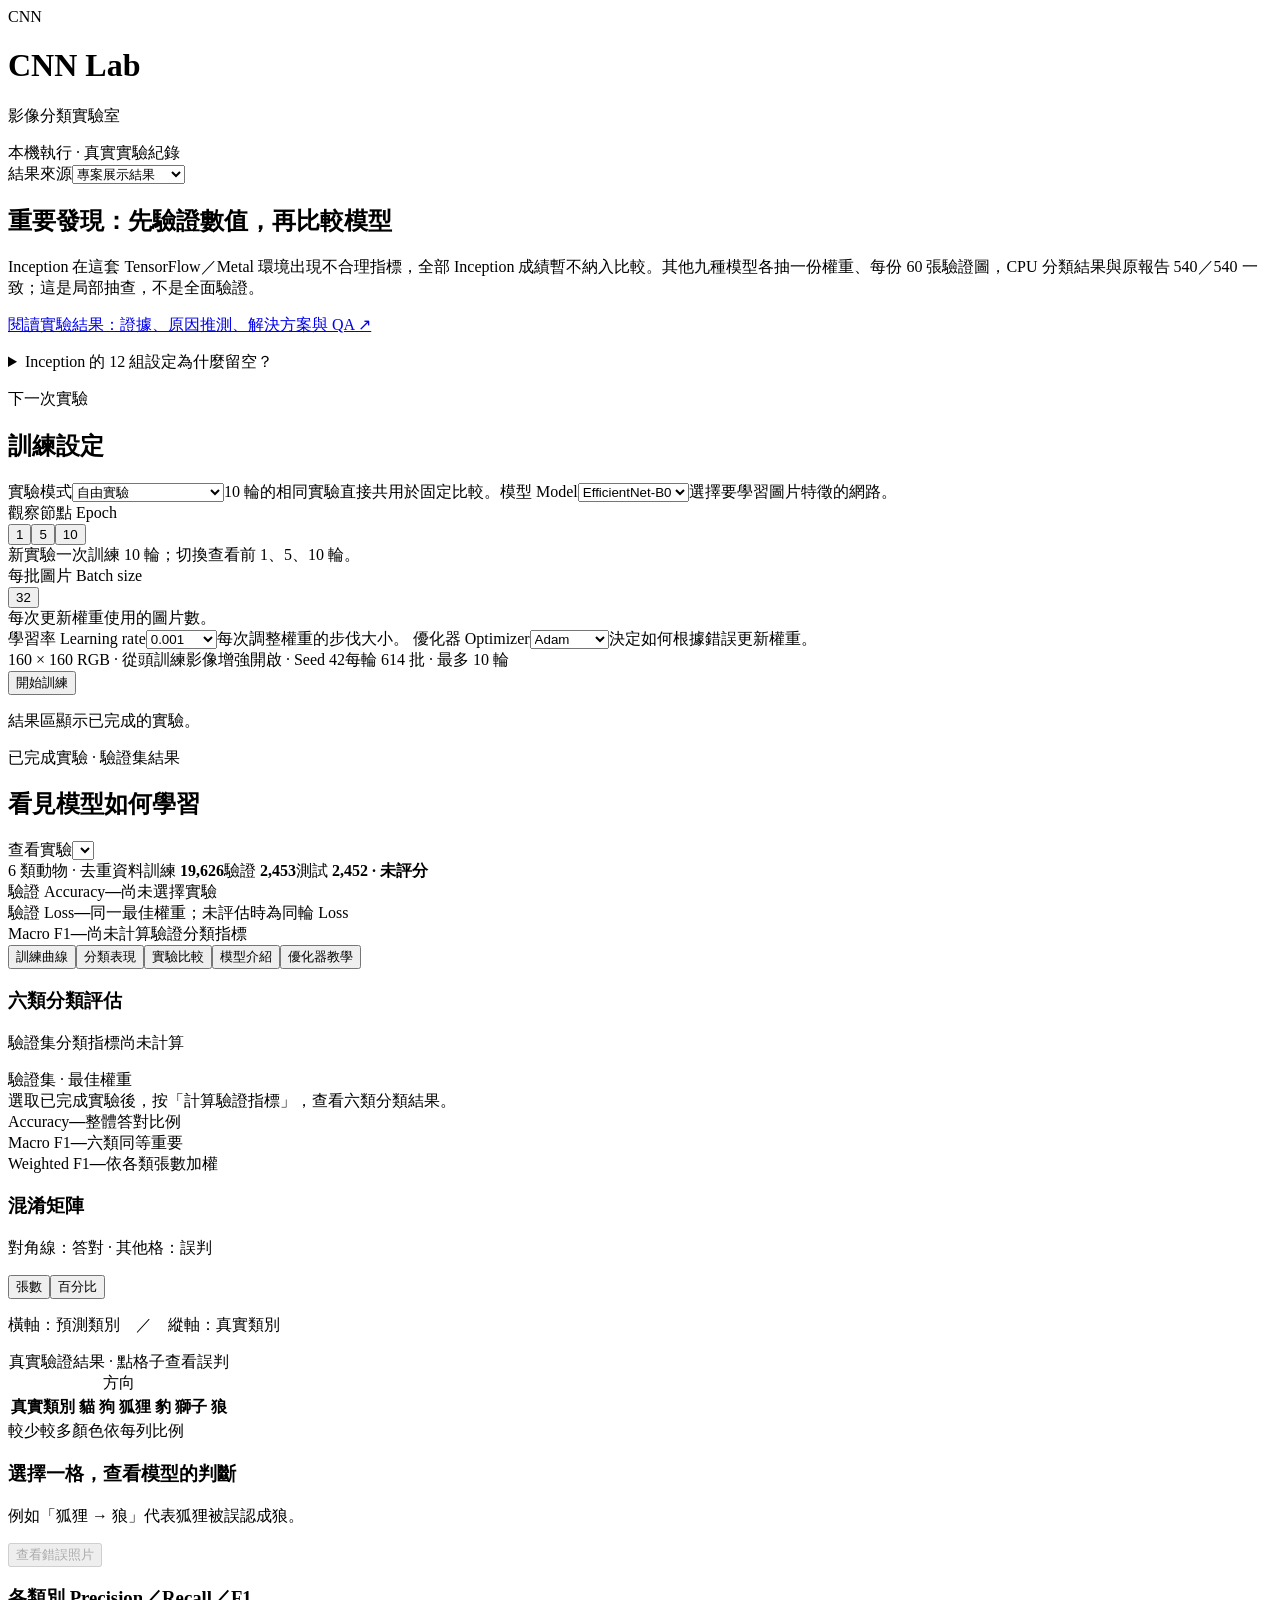
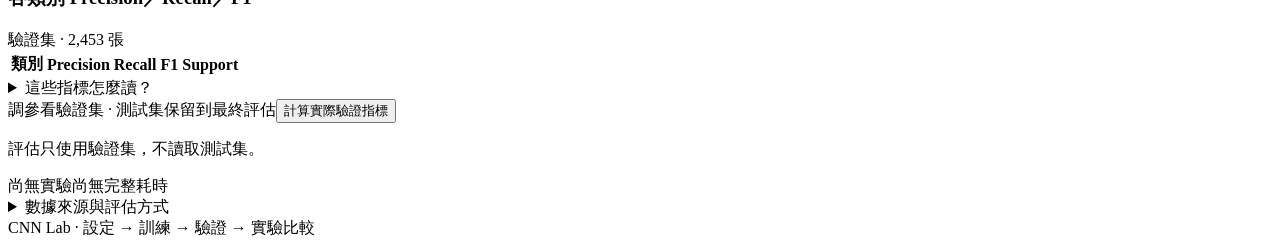
==== commit 892d7cc9: "Publish audited experiment snapshot, findings and NVIDIA Docker draft" ====
--- a/webs/index.html
+++ b/webs/index.html
@@ -4,6 +4,7 @@
 
 <header class="lab-head"><div class="lab-brand"><span class="lab-logo" aria-hidden="true">CNN</span><div><h1>CNN Lab</h1><p class="lab-sub">影像分類實驗室</p></div></div><span class="lab-tag">本機執行 · 真實實驗紀錄</span></header>
 <section class="lab-panel lab-source-panel"><label class="lab-field"><span class="lab-label">結果來源</span><select class="lab-select" id="cl-source"><option value="showcase">專案展示結果</option><option value="local">這台電腦的實驗</option></select></label><p class="lab-help" id="cl-mode-note"></p><p class="lab-help" id="cl-snapshot-note"></p></section>
+<section class="lab-panel lab-evidence-note"><h2>重要發現：先驗證數值，再比較模型</h2><p>Inception 在這套 TensorFlow／Metal 環境出現不合理指標，全部 Inception 成績暫不納入比較。其他九種模型各抽一份權重、每份 60 張驗證圖，CPU 分類結果與原報告 540／540 一致；這是局部抽查，不是全面驗證。</p><p><a href="https://github.com/zihling-project-ai/dl_cnn_model_learning/blob/main/docs/experiment-results.md" target="_blank" rel="noopener noreferrer">閱讀實驗結果：證據、原因推測、解決方案與 QA ↗</a></p><details><summary>Inception 的 12 組設定為什麼留空？</summary><div class="lab-table-wrap"><table><thead><tr><th>模型</th><th>優化器</th><th>學習率</th><th>狀態</th><th>原因</th></tr></thead><tbody id="cl-review-cases"></tbody></table></div></details></section>
 <section class="lab-panel" id="cl-local-guide" hidden><h3>在自己的電腦上訓練</h3><p class="lab-help" id="cl-guide-settings"></p><p>先下載專案、準備分類圖片，依安裝說明建立 Python 環境並啟動本機服務。Metal 需另行驗證，NVIDIA Docker 尚待實測。回到本機 CNN Lab 後，可用目前選中的設定從零訓練；權重與紀錄會保存在你自己的電腦。</p><p><a href="https://github.com/zihling-project-ai/dl_cnn_model_learning/blob/main/webs/README.md" target="_blank" rel="noopener noreferrer">查看本機啟動說明（Docker 尚待實測）</a></p></section>
 <section class="lab-job" id="cl-job" hidden aria-live="polite"><div class="lab-plot-head"><div><h3 id="cl-job-title">準備工作</h3><p class="lab-help" id="cl-job-detail"></p></div><button type="button" class="lab-small-button" id="cl-cancel">取消工作</button></div><progress id="cl-progress" max="100" value="0" aria-label="工作進度"></progress><p class="lab-help" id="cl-job-message"></p></section><p class="lab-alert" id="cl-alert" role="alert" hidden></p><div class="lab-body">
 <aside class="lab-side" aria-label="下次實驗設定">
@@ -37,14 +38,28 @@
 </section>
 
 <section id="cl-panel-optimizers" role="tabpanel" aria-labelledby="cl-tab-optimizers" hidden class="lab-stack">
-<div class="lab-panel lab-optimizer-intro"><p class="lab-eyebrow">從錯誤到更新</p><h3>優化器怎麼讓模型學習？</h3><p>Loss 衡量預測與答案的差距，反向傳播算出梯度，優化器再用梯度更新權重。學習率控制更新尺度；標籤與分類答案不會因此改變。</p><div class="lab-learning-flow" aria-label="學習流程"><span>照片與標籤</span><b aria-hidden="true">→</b><span>預測與 Loss</span><b aria-hidden="true">→</b><span>反向傳播：梯度</span><b aria-hidden="true">→</b><span>優化器更新權重</span></div><p class="lab-help">同樣的學習率，不同優化器的實際更新量也可能不同。以下是概念示例，不是 CNN 實測數值。</p></div>
+<div class="lab-panel lab-optimizer-intro"><p class="lab-eyebrow">先看一次更新，再看四種方法</p><h3>模型答錯後，旋鈕要往哪轉、轉多少？</h3><p>把一個權重想成一個旋鈕。Loss 是錯誤分數；梯度告訴我們這個旋鈕附近的斜率；優化器決定怎麼轉；學習率決定步伐大小。照片的正確標籤始終不變。</p><div class="lab-learning-flow"><span>看照片與答案</span><b aria-hidden="true">→</b><span>算錯誤分數</span><b aria-hidden="true">→</b><span>算梯度</span><b aria-hidden="true">→</b><span>更新旋鈕</span></div></div>
+<div class="lab-panel"><h3>先真的算一次：讓 w 接近 3</h3><p>這是只有一個旋鈕的玩具任務，不是動物分類的 Loss。目前 w=1，我們希望它接近固定答案 3。</p><pre class="lab-formula"><code>Loss = (w − 3)²
+梯度 g = 2 × (w − 3) = −4
+
+新權重 = 舊權重 − 學習率 × 梯度
+       = 1 − 0.1 × (−4)
+       = 1.4</code></pre><p>梯度是負的，減掉負數，權重反而變大。Loss 從 4 變成 2.56，表示這一步更接近答案。答案 3 沒改，改的是目前的猜測。</p><p class="lab-optimizer-example">學習率 0.01：只走到 1.04。<br>學習率 2：衝到 9，Loss 反而變成 36。<br>步伐不是越大越好；這裡的學習率只是方便算例。</p></div>
+<div class="lab-panel"><h3>公式先認這幾個字</h3><p><b>w</b>＝權重；<b>g</b>＝梯度；<b>α</b>＝學習率；<b>t</b>＝第幾次更新，不是 epoch。<br><b>√</b>＝平方根；<b>g²</b>＝梯度平方；<b>ε</b>＝放在分母裡幫助穩定的小數值。</p><p>梯度為正：權重增加一點，Loss 會上升，所以通常往減少權重的方向走。梯度為負則相反。這是附近的方向資訊，不保證一大步後仍然成立。</p></div>
 <div class="lab-optimizer-grid">
-<article class="lab-panel"><p class="lab-eyebrow">01 · 沿梯度前進</p><h3>SGD＋Momentum</h3><p>最簡單的 SGD：新權重＝舊權重 − 學習率 × 梯度。動量會保留過去更新方向的一部分，讓連續一致的方向能累積。</p><p class="lab-optimizer-example">權重 1.0、梯度 2.0、LR 0.001<br>無動量與衰減的一步示例：1.0 → 0.998</p><p class="lab-help">Lab 使用 momentum=0.9，不是上面最簡單的無動量版本；步伐過小可能十輪仍學不足。</p></article>
-<article class="lab-panel"><p class="lab-eyebrow">02 · 調整各參數的尺度</p><h3>RMSprop</h3><p>記錄近期梯度平方的移動平均，依其平方根縮放每個參數的更新。不同參數不必用相同的有效步伐。</p><p class="lab-optimizer-example">本專案：rho 0.9 · epsilon 0.001<br>Lab：momentum 0.9</p><p class="lab-help">仍然需要選學習率；epsilon 不只是裝飾，數值不同會影響更新。</p></article>
-<article class="lab-panel"><p class="lab-eyebrow">03 · 兼顧方向與尺度</p><h3>Adam</h3><p>同時記錄梯度平均與平方梯度平均，並修正初期估計偏差。可以當作實驗起點，但不保證總是勝過 SGD。</p><p class="lab-optimizer-example">Keras 2.15：beta₁ 0.9 · beta₂ 0.999<br>本程式不套用 YAML 的 weight_decay</p><p class="lab-help">Adam 不讀取 SGD 的 momentum 欄位；其梯度平均由 beta₁ 控制。</p></article>
-<article class="lab-panel"><p class="lab-eyebrow">04 · 額外限制權重成長</p><h3>AdamW</h3><p>在 Adam 的更新之外，分開讓權重往零縮小。這是解耦權重衰減，與直接將 L2 懲罰加進 Adam 的 Loss 不完全相同。</p><p class="lab-optimizer-example">Lab：weight_decay 0.0005<br>命令列入門範例：weight_decay 0</p><p class="lab-help">衰減太強也會妨礙學習，不是一定能消除過擬合。</p></article>
-</div>
-<div class="lab-panel"><h3>怎麼用這個介面比較？</h3><ol><li>先固定模型、資料、batch 與 seed，比較三個學習率的曲線。</li><li>換優化器時，同時記錄 momentum、epsilon 與 weight_decay，不只比較名稱。</li><li>看驗證 Loss、Macro F1 和各類 Recall；最佳權重依驗證 Accuracy 選出，不是依 F1 選出。</li></ol><p>目前 Lab 的 SGD／AdamW 使用 weight_decay，Adam／RMSprop 不套用。因此比較的是這四組設定配方，不能把差異全部歸因於優化器演算法。十輪、單一 seed 的結果也不是普遍排名。</p><p><a href="https://github.com/zihling-project-ai/dl_cnn_model_learning/blob/main/docs/optimizers.md" target="_blank" rel="noopener noreferrer">閱讀完整優化器筆記與官方參考 ↗</a></p></div>
+<article class="lab-panel"><p class="lab-eyebrow">01 · 照這次的斜率走</p><h3>SGD：直接改一小步</h3><p>這一批告訴我往哪改，就照學習率走。前面的 1 → 1.4，就是最簡單的 SGD。</p><pre class="lab-formula"><code>w新 = w舊 − α × g</code></pre><details class="lab-explain"><summary>加 Momentum：記住上一個步伐</summary><p>如果連續幾次方向相同，就累積一些慣性。u 是帶正負號的更新步伐；μ=0.9 表示保留九成舊步伐。</p><pre class="lab-formula"><code>u新 = μ × u舊 + α × g
+w新 = w舊 − u新</code></pre><p>例如舊步伐 −0.2，這次 α=0.1、g=−4：新步伐＝−0.58，所以權重增加 0.58。此例不含衰減。</p></details><p class="lab-help">Lab 使用 momentum=0.9，另有權重衰減，因此不是最單純的 SGD。</p></article>
+<article class="lab-panel"><p class="lab-eyebrow">02 · 看自己最近的梯度大小</p><h3>RMSprop：先調整步伐尺度</h3><p>不同旋鈕的梯度大小可能差很多。每個旋鈕先記住自己最近的梯度平方，再用它縮放更新。</p><pre class="lab-formula"><code>s新 = ρ × s舊 + (1−ρ) × g²
+步伐 = α × g / √(s新 + ε)
+w新 = w舊 − 步伐</code></pre><p>s 是大小紀錄；ρ=0.9 就是九成舊紀錄加一成新紀錄。分母越大，這次更新縮得越多。</p><details class="lab-explain"><summary>簡單算例與 Lab 的動量</summary><p>從 s=0 開始，g=−4、ρ=0.9、α=0.1：s新=1.6。忽略 ε，步伐約 −0.316，w 從 1 變成約 1.316。例子不含動量；Lab 會額外用 μ=0.9 保留前一次步伐。</p><pre class="lab-formula"><code>u新 = μ × u舊 + 步伐
+w新 = w舊 − u新</code></pre></details><p class="lab-help">對應 Keras 2.15、centered=False；Lab 的 ε=0.001 在平方根裡，實際計算不能總是忽略它。</p></article>
+<article class="lab-panel"><p class="lab-eyebrow">03 · 兩本筆記</p><h3>Adam：記方向，也記大小</h3><p>第一本記最近常往哪邊走，第二本記最近梯度有多大。再用這兩本筆記決定步伐。</p><pre class="lab-formula"><code>m新 = β₁ × m舊 + (1−β₁) × g
+v新 = β₂ × v舊 + (1−β₂) × g²</code></pre><p>m 記方向；v 記大小。β₁、β₂ 是保留舊紀錄的比例。剛開始紀錄都是零，Adam 會另外做早期修正。</p><details class="lab-explain"><summary>完整更新公式：看懂後再展開</summary><pre class="lab-formula"><code>aₜ = α × √(1−β₂ᵗ) / (1−β₁ᵗ)
+wₜ = wₜ₋₁ − aₜ × mₜ / (√vₜ + ε)</code></pre><p>t 是更新次數；上標 t 是次方。aₜ 是修正後的係數，不用在介面另外填。m、v 依上面公式累積，起始都為零。</p><p>第一步 g=−4、α=0.1，忽略極小 ε，w 約從 1 變成 1.1。不同方法走的距離不一樣，不能只看一步就判定誰比較好。</p></details><p class="lab-help">以上對應 Keras 2.15、amsgrad=False。自動調整不代表自動找到最佳答案。</p></article>
+<article class="lab-panel"><p class="lab-eyebrow">04 · 額外往零拉一點</p><h3>AdamW：Adam 加上權重衰減</h3><p>一邊照 Adam 更新，一邊額外限制權重長太大。λ 是 weight_decay，控制往零拉多少。</p><pre class="lab-formula"><code>w新 = (1 − α × λ) × w舊
+      − Adam更新量</code></pre><p>假設舊權重 1、α=0.1、λ=0.01，Adam更新量=−0.1：</p><pre class="lab-formula"><code>只用 Adam：1 − (−0.1) = 1.1
+用 AdamW：0.999 − (−0.1) = 1.099</code></pre><p>1.099 比 1.1 小一點，但仍比舊權重 1 大。衰減不表示總結果一定變小，因為學習可能同時把它推大。</p><p class="lab-help">λ=0 就沒有額外衰減。太強也可能學不好；它不等於直接把 L2 加進 Adam 的 Loss。</p></article>
+</div><div class="lab-panel"><h3>先記住這四句就好</h3><ul><li><b>SGD：</b>照這次梯度走；加動量就記住前一步。</li><li><b>RMSprop：</b>看最近梯度大小，替每個權重調整尺度。</li><li><b>Adam：</b>同時記方向與大小，再修正初期估計。</li><li><b>AdamW：</b>Adam 之外再加一股往零拉的力。</li></ul><p>Lab 的 SGD／AdamW 套用 weight_decay，Adam／RMSprop 不套用；比較的是整組設定。不能只看名稱或十輪最高分就說誰一定比較好。</p><p><a href="https://github.com/zihling-project-ai/dl_cnn_model_learning/blob/main/docs/optimizers.md" target="_blank" rel="noopener noreferrer">完整白話筆記、公式小抄與官方參考 ↗</a></p></div>
 </section>
 <section id="cl-panel-models" role="tabpanel" aria-labelledby="cl-tab-models" hidden class="lab-stack"><div class="lab-panel"><h3>認識十種 CNN</h3><p class="lab-help">從核心設計理解模型，再搭配曲線與分類指標觀察。圖示以原論文或明確的官方參考版本為準；本專案是六類分類學習實作，仍有架構調整，部分差異較大，請展開各卡片核對。</p></div><div class="lab-model-grid"><article class="lab-panel lab-model-card"><h3>LeNet</h3><p>小型卷積與平均池化，作為入門基準。</p><a href="/model-images/lenet-reference.svg" target="_blank" rel="noopener noreferrer" aria-label="放大參考架構圖"><img src="/model-images/lenet-reference.svg" alt="LeNet 結構圖"></a><p class="lab-help">點圖可放大。圖依原論文／官方參考重繪；本專案調整見下方差異。<a href="https://princetonuniversity.github.io/NEU-PSY-502/_static/pdf/Class%204/LeCunn1998.pdf" target="_blank" rel="noopener noreferrer">查看架構來源</a></p><p><a href="https://github.com/zihling-project-ai/dl_cnn_model_learning/blob/main/models/lenet.py">查看模型程式</a></p><details class="lab-explain"><summary>模型特色與論文架構差異</summary><p>原版 C3 為部分通道連接，目前使用一般 Conv2D；原版 subsampling 含可訓練縮放與偏置，目前為固定平均池化；C5 改用 Flatten＋Dense(120)，在目前輸入尺寸下不等同原卷積；RBF 輸出改為 Softmax。<a href="https://princetonuniversity.github.io/NEU-PSY-502/_static/pdf/Class%204/LeCunn1998.pdf" target="_blank" rel="noopener noreferrer">論文</a></p></details></article><article class="lab-panel lab-model-card"><h3>AlexNet</h3><p>大卷積核、ReLU 與 Dropout。</p><a href="/model-images/alexnet-reference.svg" target="_blank" rel="noopener noreferrer" aria-label="放大參考架構圖"><img src="/model-images/alexnet-reference.svg" alt="AlexNet 結構圖"></a><p class="lab-help">點圖可放大。圖依原論文／官方參考重繪；本專案調整見下方差異。<a href="https://proceedings.neurips.cc/paper_files/paper/2012/file/c399862d3b9d6b76c8436e924a68c45b-Paper.pdf" target="_blank" rel="noopener noreferrer">查看架構來源</a></p><p><a href="https://github.com/zihling-project-ai/dl_cnn_model_learning/blob/main/models/alexnet.py">查看模型程式</a></p><details class="lab-explain"><summary>模型特色與論文架構差異</summary><p>隱藏全連接層為 512／512，原版為 4096／4096；原版第 2、4、5 層的分組連接改為一般卷積；省略 LRN。<a href="https://proceedings.neurips.cc/paper_files/paper/2012/file/c399862d3b9d6b76c8436e924a68c45b-Paper.pdf" target="_blank" rel="noopener noreferrer">論文</a></p></details></article><article class="lab-panel lab-model-card"><h3>AlexNet＋LRN</h3><p>加入局部反應正規化，與無 LRN 版本對照。</p><a href="/model-images/alexnet_lrn-reference.svg" target="_blank" rel="noopener noreferrer" aria-label="放大參考架構圖"><img src="/model-images/alexnet_lrn-reference.svg" alt="AlexNet＋LRN 結構圖"></a><p class="lab-help">點圖可放大。圖依原論文／官方參考重繪；本專案調整見下方差異。<a href="https://proceedings.neurips.cc/paper_files/paper/2012/file/c399862d3b9d6b76c8436e924a68c45b-Paper.pdf" target="_blank" rel="noopener noreferrer">查看架構來源</a></p><p><a href="https://github.com/zihling-project-ai/dl_cnn_model_learning/blob/main/models/alexnet_lrn.py">查看模型程式</a></p><details class="lab-explain"><summary>模型特色與論文架構差異</summary><p>同樣縮小為 512／512，且未使用原版分組連接。LRN 的 bias=1 與論文 k=2 不同，這一項屬層內超參數差異。<a href="https://proceedings.neurips.cc/paper_files/paper/2012/file/c399862d3b9d6b76c8436e924a68c45b-Paper.pdf" target="_blank" rel="noopener noreferrer">論文</a></p></details></article><article class="lab-panel lab-model-card"><h3>VGG16</h3><p>連續堆疊 3×3 卷積。</p><a href="/model-images/vgg16-reference.svg" target="_blank" rel="noopener noreferrer" aria-label="放大參考架構圖"><img src="/model-images/vgg16-reference.svg" alt="VGG16 結構圖"></a><p class="lab-help">點圖可放大。圖依原論文／官方參考重繪；本專案調整見下方差異。<a href="https://arxiv.org/abs/1409.1556" target="_blank" rel="noopener noreferrer">查看架構來源</a></p><p><a href="https://github.com/zihling-project-ai/dl_cnn_model_learning/blob/main/models/vgg16.py">查看模型程式</a></p><details class="lab-explain"><summary>模型特色與論文架構差異</summary><p>卷積配置對應原版 configuration D；兩個隱藏全連接層縮為 256／256，原版為 4096／4096。<a href="https://arxiv.org/html/1409.1556v6" target="_blank" rel="noopener noreferrer">論文 Table 1</a></p></details></article><article class="lab-panel lab-model-card"><h3>VGG16＋BN</h3><p>加入 Batch Normalization；分類器大小也與本專案 VGG16 不同，並非只差 BN。</p><a href="/model-images/vgg16_bn-reference.svg" target="_blank" rel="noopener noreferrer" aria-label="放大參考架構圖"><img src="/model-images/vgg16_bn-reference.svg" alt="VGG16＋BN 結構圖"></a><p class="lab-help">點圖可放大。圖依原論文／官方參考重繪；本專案調整見下方差異。<a href="https://arxiv.org/abs/1409.1556" target="_blank" rel="noopener noreferrer">查看架構來源</a></p><p><a href="https://github.com/zihling-project-ai/dl_cnn_model_learning/blob/main/models/vgg16_bn.py">查看模型程式</a></p><details class="lab-explain"><summary>模型特色與論文架構差異</summary><p>隱藏全連接層為 512／512。BN 是原 VGG 的擴充設計，並非 2014 VGG 論文原版。<a href="https://arxiv.org/html/1409.1556v6" target="_blank" rel="noopener noreferrer">VGG 論文</a></p></details></article><article class="lab-panel lab-model-card"><h3>GoogLeNet</h3><p>Inception v1 多分支、1×1 降維與輔助分類器。</p><a href="/model-images/googlenet-reference.svg" target="_blank" rel="noopener noreferrer" aria-label="放大參考架構圖"><img src="/model-images/googlenet-reference.svg" alt="GoogLeNet 結構圖"></a><p class="lab-help">點圖可放大。圖依原論文／官方參考重繪；本專案調整見下方差異。<a href="https://arxiv.org/abs/1409.4842" target="_blank" rel="noopener noreferrer">查看架構來源</a></p><p><a href="https://github.com/zihling-project-ai/dl_cnn_model_learning/blob/main/models/googlenet.py">查看模型程式</a></p><details class="lab-explain"><summary>模型特色與論文架構差異</summary><p>主要 Inception 配置大致對應，但前段省略原版兩個 LRN 層；池化的空間尺寸隨輸入尺寸調整。<a href="https://arxiv.org/pdf/1409.4842" target="_blank" rel="noopener noreferrer">論文</a></p></details></article><article class="lab-panel lab-model-card"><h3>Inception v2</h3><p>BN、多分支、卷積分解與降採樣。</p><a href="/model-images/inception-reference.svg" target="_blank" rel="noopener noreferrer" aria-label="放大參考架構圖"><img src="/model-images/inception-reference.svg" alt="Inception v2 結構圖"></a><p class="lab-help">點圖可放大。圖依原論文／官方參考重繪；本專案調整見下方差異。<a href="https://github.com/tensorflow/models/blob/master/research/slim/nets/inception_v2.py" target="_blank" rel="noopener noreferrer">查看架構來源</a></p><p><a href="https://github.com/zihling-project-ai/dl_cnn_model_learning/blob/main/models/inception.py">查看模型程式</a></p><details class="lab-explain"><summary>模型特色與論文架構差異</summary><p>對齊 TF-Slim 的可分離卷積前段、八個一般區塊與兩個 Reduction，共十個模組；保留本專案 GAP、六類輸出、BN／初始化與 Dropout 強度，不宣稱逐點重現原訓練。<a href="https://github.com/tensorflow/models/blob/master/research/slim/nets/inception_v2.py" target="_blank" rel="noopener noreferrer">參考實作</a></p></details></article><article class="lab-panel lab-model-card"><h3>ResNet50</h3><p>Bottleneck 與殘差捷徑。</p><a href="/model-images/resnet50-reference.svg" target="_blank" rel="noopener noreferrer" aria-label="放大參考架構圖"><img src="/model-images/resnet50-reference.svg" alt="ResNet50 結構圖"></a><p class="lab-help">點圖可放大。圖依原論文／官方參考重繪；本專案調整見下方差異。<a href="https://arxiv.org/abs/1512.03385" target="_blank" rel="noopener noreferrer">查看架構來源</a></p><p><a href="https://github.com/zihling-project-ai/dl_cnn_model_learning/blob/main/models/resnet.py">查看模型程式</a></p><details class="lab-explain"><summary>模型特色與論文架構差異</summary><p>主幹配置對應 ResNet50；第一層使用 TensorFlow same 補邊，與原作者固定 pad=3 的邊界取樣可能不同，不宣稱逐點數值等價。<a href="https://arxiv.org/pdf/1512.03385" target="_blank" rel="noopener noreferrer">論文</a>、<a href="https://github.com/KaimingHe/deep-residual-networks/blob/master/prototxt/ResNet-50-deploy.prototxt" target="_blank" rel="noopener noreferrer">原作者實作</a></p></details></article><article class="lab-panel lab-model-card"><h3>MobileNet v1</h3><p>Depthwise 與 Pointwise 卷積，降低計算量。</p><a href="/model-images/mobilenet_v1-reference.svg" target="_blank" rel="noopener noreferrer" aria-label="放大參考架構圖"><img src="/model-images/mobilenet_v1-reference.svg" alt="MobileNet v1 結構圖"></a><p class="lab-help">點圖可放大。圖依原論文／官方參考重繪；本專案調整見下方差異。<a href="https://arxiv.org/abs/1704.04861" target="_blank" rel="noopener noreferrer">查看架構來源</a></p><p><a href="https://github.com/zihling-project-ai/dl_cnn_model_learning/blob/main/models/mobilenet_v1.py">查看模型程式</a></p><details class="lab-explain"><summary>模型特色與論文架構差異</summary><p>主幹配置對應 v1；論文文字使用 ReLU，本專案使用 ReLU6（亦見官方實作），此差異須明確區分。目前 Dropout=0.2 與官方預設強度不同，主要屬正則化設定差異。<a href="https://arxiv.org/pdf/1704.04861" target="_blank" rel="noopener noreferrer">論文</a>、<a href="https://github.com/tensorflow/models/blob/master/research/slim/nets/mobilenet_v1.py" target="_blank" rel="noopener noreferrer">官方實作</a></p></details></article><article class="lab-panel lab-model-card"><h3>EfficientNet-B0</h3><p>MBConv、SE 通道權重與條件式殘差。</p><a href="/model-images/efficientnet_b0-reference.svg" target="_blank" rel="noopener noreferrer" aria-label="放大參考架構圖"><img src="/model-images/efficientnet_b0-reference.svg" alt="EfficientNet-B0 結構圖"></a><p class="lab-help">點圖可放大。圖依原論文／官方參考重繪；本專案調整見下方差異。<a href="https://arxiv.org/abs/1905.11946" target="_blank" rel="noopener noreferrer">查看架構來源</a></p><p><a href="https://github.com/zihling-project-ai/dl_cnn_model_learning/blob/main/models/efficientnet.py">查看模型程式</a></p><details class="lab-explain"><summary>模型特色與論文架構差異</summary><p>SE 縮減寬度依區塊輸入通道計算；殘差支路使用逐樣本遮罩，丟棄率依 block_idx／total_blocks 增加。保留本專案 BN 與初始化設定，不要求原論文環境或訓練方法。<a href="https://github.com/tensorflow/tpu/blob/master/models/official/efficientnet/efficientnet_model.py" target="_blank" rel="noopener noreferrer">參考實作</a></p></details></article></div></section>
 <section id="cl-panel-compare" role="tabpanel" aria-labelledby="cl-tab-compare" hidden class="lab-stack"><div class="lab-panel"><div class="lab-plot-head"><h3>實驗比較</h3><span class="lab-help">僅顯示已完成 10 輪的實驗</span><span class="lab-help">比較時請使用相同基準、優化器與學習率</span></div><label class="lab-help">模型 <select class="lab-select" id="cl-filter-model"><option value="all">全部模型</option></select></label><label class="lab-help">優化器 <select class="lab-select" id="cl-filter-opt"><option value="all">全部</option><option>adam</option><option>sgd</option><option>adamw</option><option>rmsprop</option></select></label><label class="lab-help">學習率 <select class="lab-select" id="cl-filter-lr"><option value="all">全部</option><option>0.00001</option><option>0.0001</option><option>0.001</option></select></label><div class="lab-table-wrap"><table><thead><tr><th>模型</th><th>Epoch</th><th>Batch</th><th>LR</th><th>Optimizer</th><th>驗證 Acc.</th><th>驗證 Loss</th><th>Macro F1</th><th>耗時</th><th>狀態</th></tr></thead><tbody id="cl-compare-body"></tbody></table></div><p class="lab-caption">耗時為各次實測。不同模型與設定需搭配曲線一起判讀，不只比較最高分。</p></div></section>
